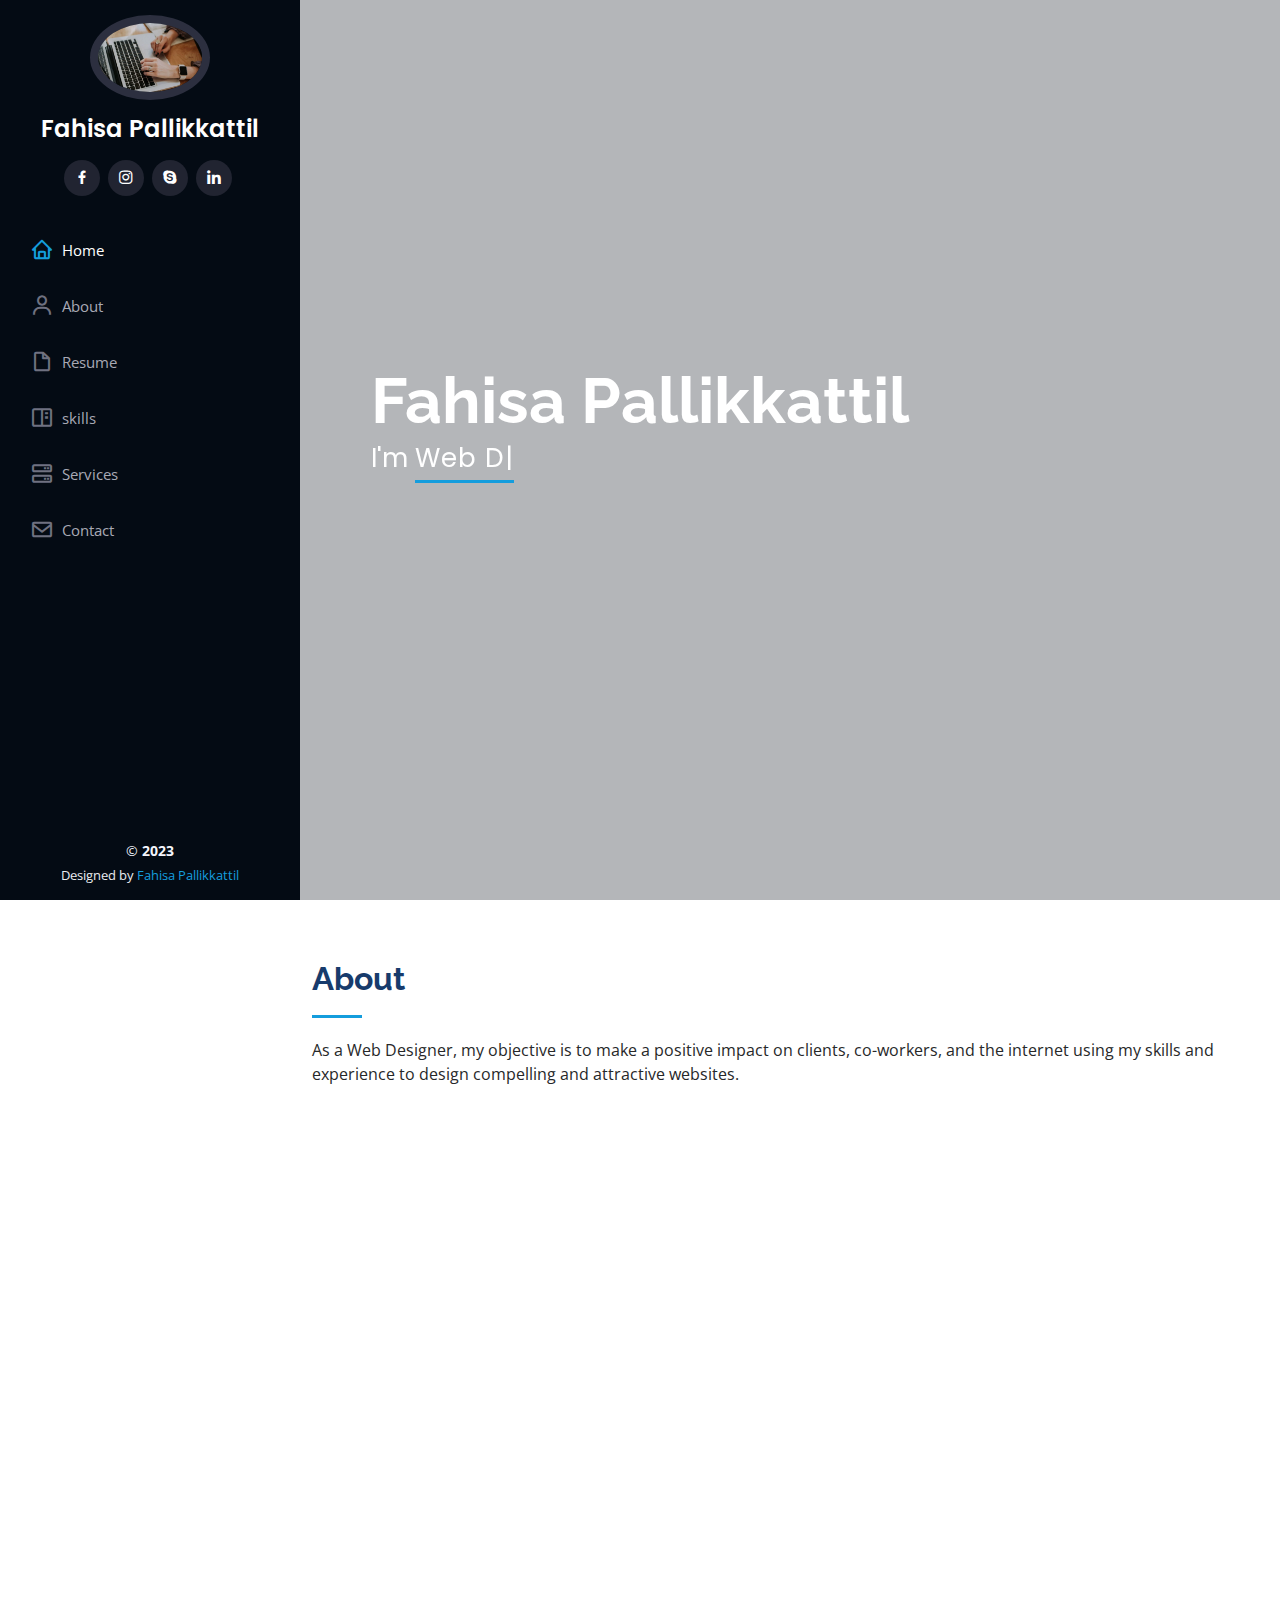
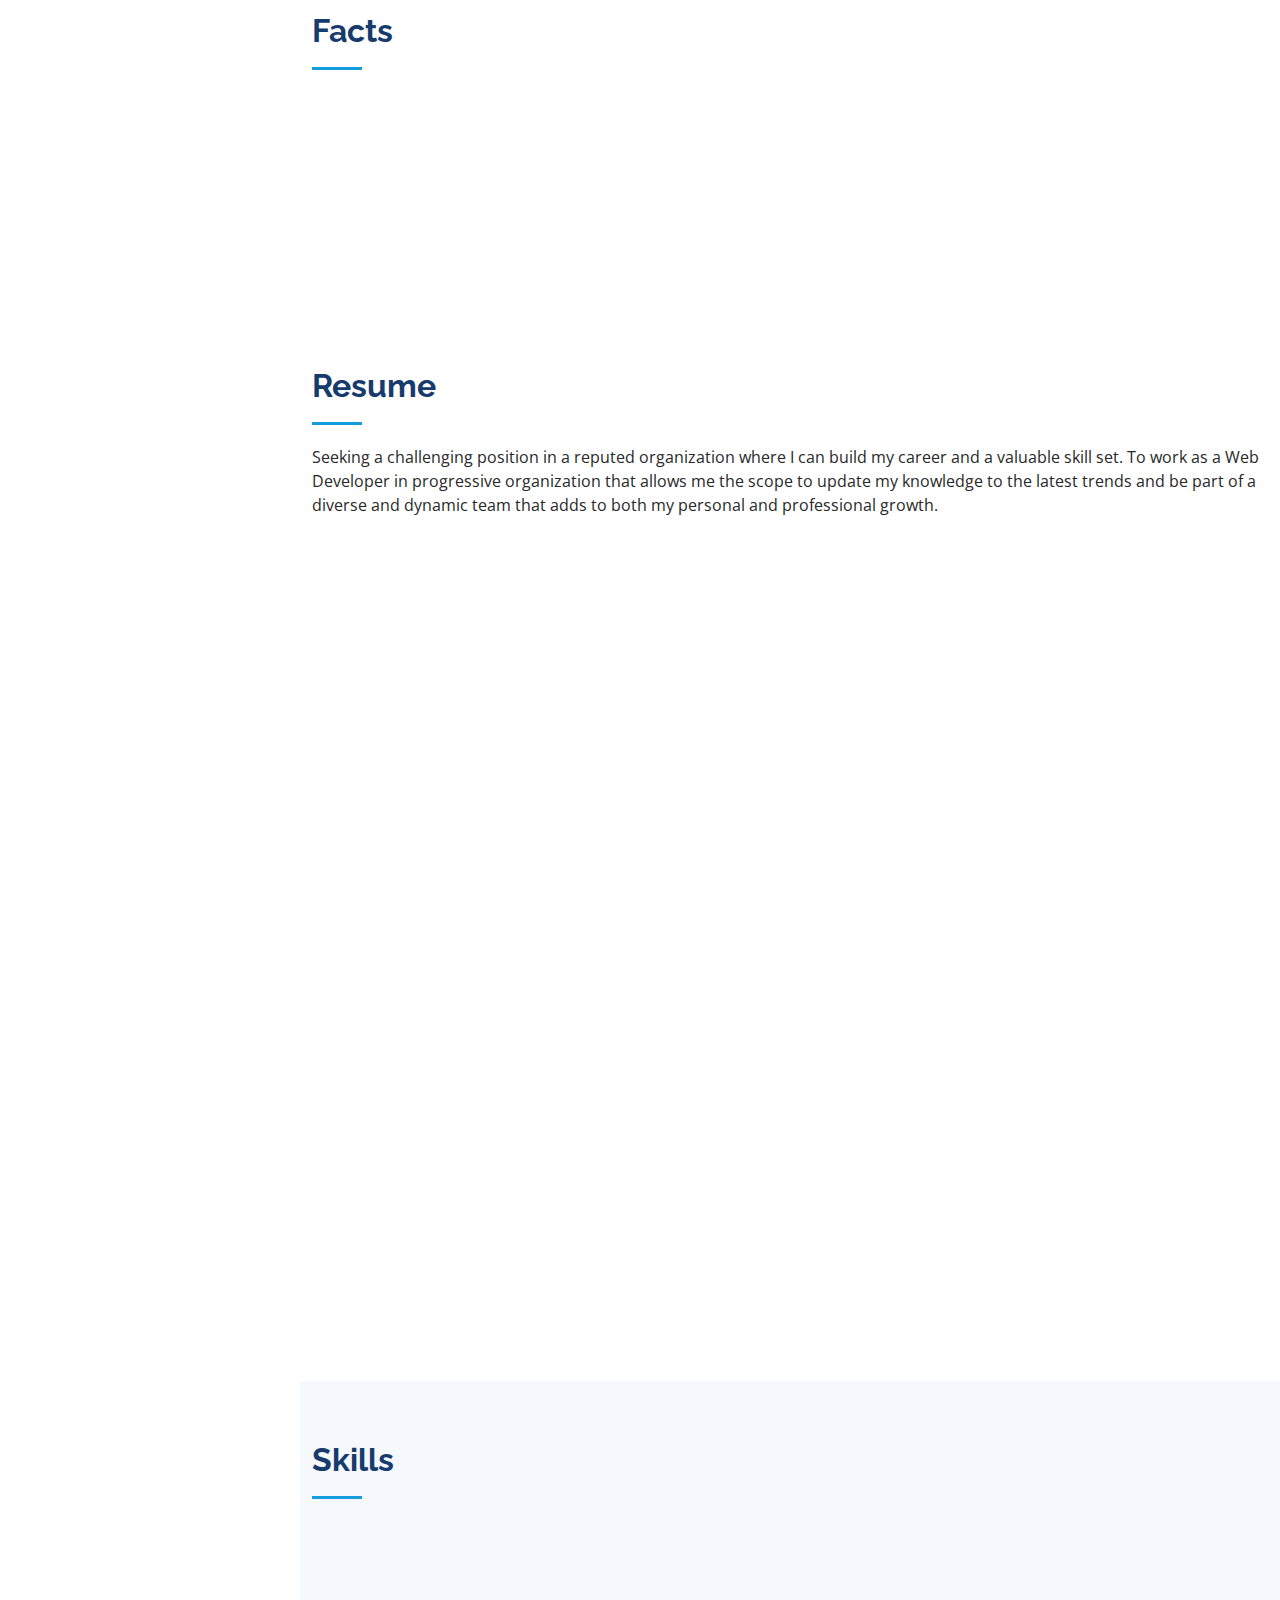
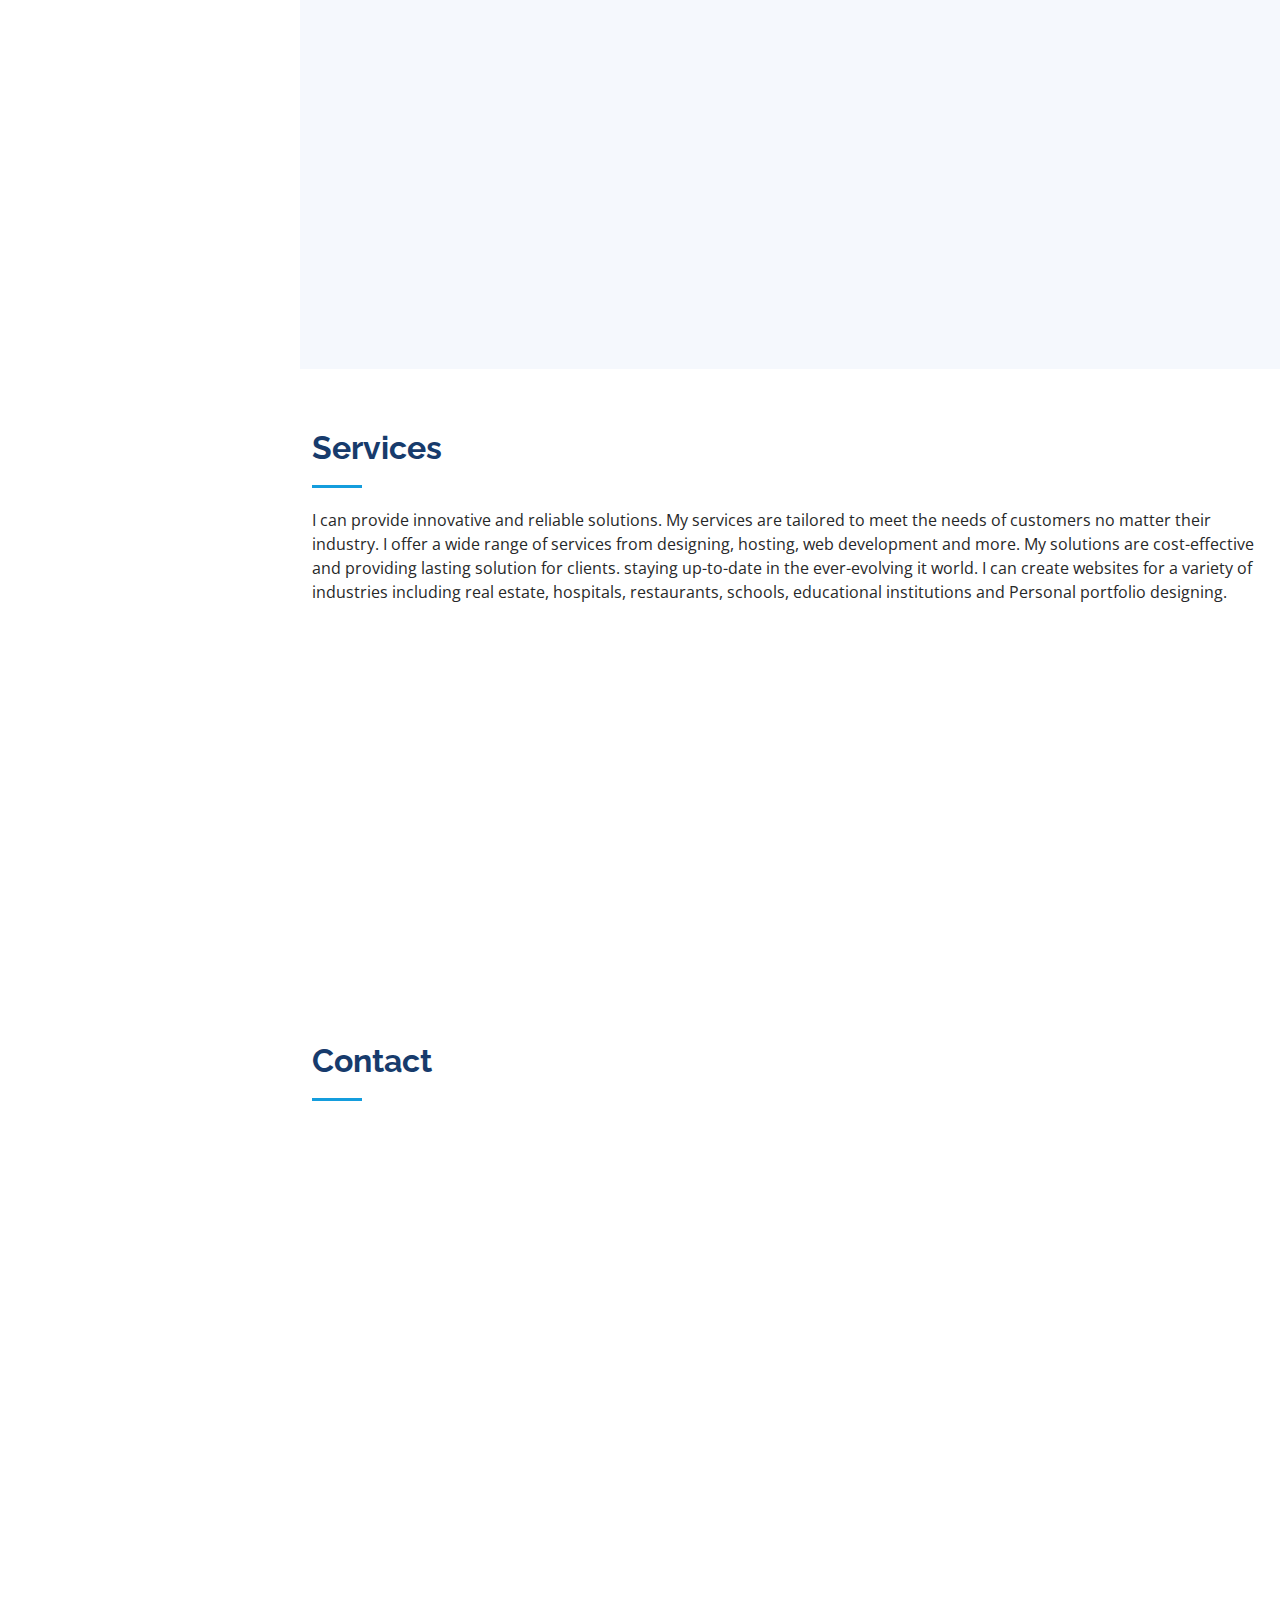
==== index.html @ 13e1d379 "Update index.html" ====
<!DOCTYPE html>
<html lang="en">

<head>
  <meta charset="utf-8">
  <meta content="width=device-width, initial-scale=1.0" name="viewport">

  <title>Fahisa Pallikkattil</title>
  <meta content="" name="description">
  <meta content="" name="keywords">

  <!-- Favicons -->
  <link href="800_5cda48f6047cc.webp" rel="icon">
  <link href="assets/img/apple-touch-icon.png" rel="apple-touch-icon">
  <script src="https://ajax.googleapis.com/ajax/libs/jquery/3.5.1/jquery.min.js"></script>
  <!-- Google Fonts -->
  <link href="https://fonts.googleapis.com/css?family=Open+Sans:300,300i,400,400i,600,600i,700,700i|Raleway:300,300i,400,400i,500,500i,600,600i,700,700i|Poppins:300,300i,400,400i,500,500i,600,600i,700,700i" rel="stylesheet">

  <!-- Vendor CSS Files -->
  <link href="assets/vendor/aos/aos.css" rel="stylesheet">
  <link href="assets/vendor/bootstrap/css/bootstrap.min.css" rel="stylesheet">
  <link href="assets/vendor/bootstrap-icons/bootstrap-icons.css" rel="stylesheet">
  <link href="assets/vendor/boxicons/css/boxicons.min.css" rel="stylesheet">
  <link href="assets/vendor/glightbox/css/glightbox.min.css" rel="stylesheet">
  <link href="assets/vendor/swiper/swiper-bundle.min.css" rel="stylesheet">

  <!-- Template Main CSS File -->
  <link href="assets/css/style.css" rel="stylesheet">

  <!-- =======================================================
  * Template Name: iPortfolio - v3.10.0
  * Template URL: https://bootstrapmade.com/iportfolio-bootstrap-portfolio-websites-template/
  * Author: BootstrapMade.com
  * License: https://bootstrapmade.com/license/
  ======================================================== -->
</head>

<body>

  <!-- ======= Mobile nav toggle button ======= -->
  <i class="bi bi-list mobile-nav-toggle d-xl-none"></i>

  <!-- ======= Header ======= -->
  <header id="header">
    <div class="d-flex flex-column">

      <div class="profile">
        <img src="800_5cda48f6047cc.webp" alt="" class="img-fluid rounded-circle">
        <h1 class="text-light"><a href="index.html">Fahisa Pallikkattil</a></h1>
        <div class="social-links mt-3 text-center">
          <a href="#" class="facebook"><i class="bx bxl-facebook"></i></a>
          <a href="#" class="instagram"><i class="bx bxl-instagram"></i></a>
          <a href="#" class="google-plus"><i class="bx bxl-skype"></i></a>
          <a href="#" class="linkedin"><i class="bx bxl-linkedin"></i></a>
        </div>
      </div>

      <nav id="navbar" class="nav-menu navbar">
        <ul>
          <li><a href="#hero" class="nav-link scrollto active"><i class="bx bx-home"></i> <span>Home</span></a></li>
          <li><a href="#about" class="nav-link scrollto"><i class="bx bx-user"></i> <span>About</span></a></li>
          <li><a href="#resume" class="nav-link scrollto"><i class="bx bx-file-blank"></i> <span>Resume</span></a></li>
          <li><a href="#skills" class="nav-link scrollto"><i class="bx bx-book-content"></i> <span>skills</span></a></li>
          <li><a href="#services" class="nav-link scrollto"><i class="bx bx-server"></i> <span>Services</span></a></li>
          <li><a href="#contact" class="nav-link scrollto"><i class="bx bx-envelope"></i> <span>Contact</span></a></li>
        </ul>
      </nav><!-- .nav-menu -->
    </div>
  </header><!-- End Header -->

  <!-- ======= Hero Section ======= -->
  <section id="hero" class="d-flex flex-column justify-content-center align-items-center">
    <div class="hero-container" data-aos="fade-in">
      <h1>Fahisa Pallikkattil</h1>
      <p>I'm <span class="typed" data-typed-items="Web Designer, Web Developer, Freelancer, Instructor"></span></p>
    </div>
  </section><!-- End Hero -->

  <main id="main">

    <!-- ======= About Section ======= -->
    <section id="about" class="about">
      <div class="container">

        <div class="section-title">
          <h2>About</h2>
          <p>As a Web Designer, my objective is to make a positive impact on clients, co-workers, and the internet using my skills and experience to design compelling and attractive websites.</p>
        </div>

        <div class="row">
          <div class="col-lg-4" data-aos="fade-right">
            <img src="2.webp" class="img-fluid pt-5" alt="">
          </div>
          <div class="col-lg-8 pt-4 pt-lg-0 content" data-aos="fade-left">
            <h3>Web Designer &amp; Web Developer.</h3>
            <p class="fst-italic font-style:justify">
              "I can provide innovative and reliable solutions. My services are tailored to meet the needs of customers no matter their industry. I offer a wide range of services from designing, hosting, web development and more. My solutions are cost-effective and providing lasting solution for clients. staying up-to-date in the ever-evolving it world.
I can create websites for a variety of industries, including real estate, hospitals, restaurants, schools, and educational institutions." 
            </p>
            <div class="row">
              <div class="col-lg-6">
                <ul>
                  <li><i class="bi bi-chevron-right"></i> <strong>Birthday:</strong> <span>16 Nov 1990</span></li>
                  <li><i class="bi bi-chevron-right"></i> <strong>Website:</strong> <span>www.Fahisa.com</span></li>
                  <li><i class="bi bi-chevron-right"></i> <strong>Phone:</strong> <span>+971 589669765</span></li>
                  <li><i class="bi bi-chevron-right"></i> <strong>City:</strong> <span>Dubai, UAE</span></li>
                </ul>
              </div>
              <div class="col-lg-6">
                <ul>
                  <li><i class="bi bi-chevron-right"></i> <strong>Age:</strong> <span>32</span></li>
                  <li><i class="bi bi-chevron-right"></i> <strong>Degree:</strong> <span>Master</span></li>
                  <li><i class="bi bi-chevron-right"></i> <strong>Email:</strong> <span>getfahisa@gmail.com</span></li>
                  <li><i class="bi bi-chevron-right"></i> <strong>Freelance:</strong> <span>Available</span></li>
                </ul>
              </div>
            </div>
            <p>
              </p>
          </div>
        </div>

      </div>
    </section><!-- End About Section -->

    <!-- ======= Facts Section ======= -->
    <section id="facts" class="facts">
      <div class="container">

        <div class="section-title">
          <h2>Facts</h2>
          <p></p>
        </div>

        <div class="row no-gutters">

          <div class="col-lg-3 col-md-6 d-md-flex align-items-md-stretch " data-aos="fade-up">
            <div class="count-box">
              <i class="bi bi-emoji-smile"></i>
              <span data-purecounter-start="0" data-purecounter-end="15" data-purecounter-duration="1" class="purecounter"></span>
              <p><strong>Happy Clients</strong> </p>
            </div>
          </div>

          <div class="col-lg-3 col-md-6 d-md-flex align-items-md-stretch" data-aos="fade-up" data-aos-delay="100">
            <div class="count-box">
              <i class="bi bi-journal-richtext"></i>
              <span data-purecounter-start="0" data-purecounter-end="20" data-purecounter-duration="1" class="purecounter"></span>
              <p><strong>Projects</strong> </p>
            </div>
          </div>

          <div class="col-lg-3 col-md-6 d-md-flex align-items-md-stretch" data-aos="fade-up" data-aos-delay="200">
            <div class="count-box">
              <i class="bi bi-headset"></i>
              <span data-purecounter-start="0" data-purecounter-end="100" data-purecounter-duration="1" class="purecounter"></span>
              <p><strong>Hours Of Support</strong> </p>
            </div>
          </div>

        </div>

      </div>
    </section><!-- End Facts Section -->

    
    <!-- ======= Resume Section ======= -->
    <section id="resume" class="resume">
      <div class="container">

        <div class="section-title">
          <h2>Resume</h2>
          <p>Seeking a challenging position in a reputed organization where I can build my career and a valuable skill set. To work as a Web Developer in progressive organization that allows me the scope to update my knowledge to the latest trends and be part of a diverse and dynamic team that adds to both my personal and professional growth.</p>
        </div>

        <div class="row">
          <div class="col-lg-6" data-aos="fade-up">
            <h3 class="resume-title">Sumary</h3>
            <div class="resume-item pb-0">
              <h4>Fahisa Pallikkattil</h4>
              <p><em>Innovative and deadline-driven Web Designer with 1+ years of experience. Designing static and dynamic websites. Solving code problems. Editing & Designing to build perfect web designs.</em></p>
              <ul>
                <li>Dubai, UAE</li>
                <li>+971 589669765</li>
                <li>getfahisa@gmail.com</li>
              </ul>
            </div>

            <h3 class="resume-title">Education</h3>
            <div class="resume-item">
              <h4>Master of Technology in Computer Science &amp; Engineering</h4>
              <h5>2019 - 2022</h5>
              <p><em>APJ Abdul Kalam Technological University, India</em></p>
              <p></p>
            </div>
            <div class="resume-item">
              <h4>Bachelor of Technology in Information Technology</h4>
              <h5>2008 - 2012</h5>
              <p><em>Anna University,India</em></p>
              <p></p>
            </div>
            <div class="resume-item">
              <h4>Certified in Oracle</h4>
              <h5>2011</h5>
              <p><em>Oracle, India</em></p>
              <p></p>
            </div>
            
          </div>
          <div class="col-lg-6" data-aos="fade-up" data-aos-delay="100">
            <h3 class="resume-title">Professional Experience</h3>
            <div class="resume-item">
              <h4>Web Designer</h4>
              <h5>2022 - Present</h5>
              <p><em>Brototype,India </em></p>
              <ul>
                <li>Static Responsive website Designing</li>
                <li>Develop front-end web application using HTML/CSS and JavaScript</li>
                <li>Working with responsive web design tool - Bootstrap and Using Git Hub Service for hosting</li>
                <li>Communicating with teams of programmers, designers, marketers, and other staff members to coordinate the development of new projects</li>
              </ul>
            </div>
            <div class="resume-item">
              <h4>Computer Teacher</h4>
              <h5>2016 - 2019</h5>
              <p><em>SAFA English School, India</em></p>
              <ul>
                <li>Assigned tasks& assignments, test & monitored student's academic progress</li>
                <li>Supervise academic advising of students in department programs.</li>
                <li>Manage and assist in the use of practical labs</li>
                <li>Manage and preserve students records of achievements</li>
              </ul>
            </div>
          </div>
        </div>

      </div>
    </section><!-- End Resume Section -->
     
    <!-- ======= Skills Section ======= -->
    <section id="skills" class="skills section-bg">
      <div class="container">

        <div class="section-title">
          <h2>Skills</h2>
          <p></p>
        </div>

        <div class="row skills-content">

          <div class="col-lg-6" data-aos="fade-up">

            <div class="progress">
              <span class="skill">HTML <i class="val">100%</i></span>
              <div class="progress-bar-wrap">
                <div class="progress-bar" role="progressbar" aria-valuenow="100" aria-valuemin="0" aria-valuemax="100"></div>
              </div>
            </div>

            <div class="progress">
              <span class="skill">CSS <i class="val">90%</i></span>
              <div class="progress-bar-wrap">
                <div class="progress-bar" role="progressbar" aria-valuenow="90" aria-valuemin="0" aria-valuemax="100"></div>
              </div>
            </div>

            <div class="progress">
              <span class="skill">JavaScript <i class="val">85%</i></span>
              <div class="progress-bar-wrap">
                <div class="progress-bar" role="progressbar" aria-valuenow="85" aria-valuemin="0" aria-valuemax="100"></div>
              </div>
            </div>

            <div class="progress">
              <span class="skill">Bootstrap <i class="val">80%</i></span>
              <div class="progress-bar-wrap">
                <div class="progress-bar" role="progressbar" aria-valuenow="80" aria-valuemin="0" aria-valuemax="100"></div>
              </div>
            </div>

            <div class="progress">
              <span class="skill">Tailwind css <i class="val">80%</i></span>
              <div class="progress-bar-wrap">
                <div class="progress-bar" role="progressbar" aria-valuenow="80" aria-valuemin="0" aria-valuemax="100"></div>
              </div>
            </div>

            <div class="progress">
              <span class="skill">React.js <i class="val">80%</i></span>
              <div class="progress-bar-wrap">
                <div class="progress-bar" role="progressbar" aria-valuenow="80" aria-valuemin="0" aria-valuemax="100"></div>
              </div>
            </div>


          </div>

          <div class="col-lg-6" data-aos="fade-up" data-aos-delay="100">

            
            <div class="progress">
              <span class="skill">Node.js <i class="val">80%</i></span>
              <div class="progress-bar-wrap">
                <div class="progress-bar" role="progressbar" aria-valuenow="80" aria-valuemin="0" aria-valuemax="100"></div>
              </div>
            </div>

            <div class="progress">
              <span class="skill">Express.js <i class="val">80%</i></span>
              <div class="progress-bar-wrap">
                <div class="progress-bar" role="progressbar" aria-valuenow="80" aria-valuemin="0" aria-valuemax="100"></div>
              </div>
            </div>

            <div class="progress">
              <span class="skill">SQL <i class="val">80%</i></span>
              <div class="progress-bar-wrap">
                <div class="progress-bar" role="progressbar" aria-valuenow="80" aria-valuemin="0" aria-valuemax="100"></div>
              </div>
            </div>

            <div class="progress">
              <span class="skill">Git<i class="val">85%</i></span>
              <div class="progress-bar-wrap">
                <div class="progress-bar" role="progressbar" aria-valuenow="85" aria-valuemin="0" aria-valuemax="100"></div>
              </div>
            </div>

          </div>

        </div>

      </div>
    </section><!-- End Skills Section -->


       
    <!-- ======= Services Section ======= -->
    <section id="services" class="services">
      <div class="container">

        <div class="section-title">
          <h2>Services</h2>
          <p>I can provide innovative and reliable solutions. My services are tailored to meet the needs of customers no matter their industry. 
            I offer a wide range of services from designing, hosting, web development and more. 
            My solutions are cost-effective and providing lasting solution for clients. staying up-to-date in the ever-evolving it world.
            I can create websites for a variety of industries including real estate, hospitals, restaurants, schools, educational institutions and Personal portfolio designing. </p>
        </div>

        <div class="row">
          <div class="col-lg-4 col-md-6 icon-box" data-aos="fade-up">
            <div class="icon"><i class="bi bi-card-checklist"></i></div>
            <h4 class="title"><a href="">Static &amp Dynamic website Designing</a></h4>
            <p class="description">Creating effective, organized and modern websites. Designing websites for variety of industries like educational institutions, restaurants, hospitals &amp; clinics etc.</p>
          </div>
          <div class="col-lg-4 col-md-6 icon-box" data-aos="fade-up" data-aos-delay="100">
            <div class="icon"><i class="bi bi-card-checklist"></i></div>
            <h4 class="title"><a href="">Web App Designing</a></h4>
            <p class="description">Building Web Applications using front-end framework React.js and Using Node.js &amp Express.js as the back-end side.
            Designing &amp Developing functional, user-friendly &amp visually appealing final products. </p>
          </div>
          <div class="col-lg-4 col-md-6 icon-box" data-aos="fade-up" data-aos-delay="200">
            <div class="icon"><i class="bi bi-briefcase"></i></div>
            <h4 class="title"><a href="">Portfolio Designing</a></h4>
            <p class="description">Help clients to create an impactful portfolios that will showcase their qualification and help them standout in the competitive job market. I offer proffesional services
              such as profile writing, cv creation and editing with excellent designing templates.  </p>
          </div>
          

      </div>
    </section><!-- End Services Section -->


    <!-- ======= Contact Section ======= -->
    <section id="contact" class="contact">
      <div class="container">

        <div class="section-title">
          <h2>Contact</h2>
          <p></p>
        </div>

        <div class="row" data-aos="fade-in">

          <div class="col-lg-5 d-flex align-items-stretch">
            <div class="info">
              <div class="address">
                <i class="bi bi-geo-alt"></i>
                <h4>Location:</h4>
                <p>Dubai, UAE</p>
              </div>

              <div class="email">
                <i class="bi bi-envelope"></i>
                <h4>Email:</h4>
                <p>getfahisa@gmail.com</p>
              </div>

              <div class="phone">
                <i class="bi bi-phone"></i>
                <h4>Call:</h4>
                <p>+971 589669765</p>
              </div>

              <iframe src="https://www.google.com/maps/embed?pb=!1m14!1m12!1m3!1d230910.83077227446!2d55.40420000000003!3d25.271199999999993!2m3!1f0!2f0!3f0!3m2!1i1024!2i768!4f13.1!5e0!3m2!1sen!2sae!4v1674035753242!5m2!1sen!2sae" frameborder="0" style="border:0; width: 100%; height: 290px;" allowfullscreen></iframe>
            </div>

          </div>

          <div class="col-lg-7 mt-5 mt-lg-0 d-flex align-items-stretch">
            <form id="submit-form" action="" role="form" >
              <div class="row">
                <div class="form-group col-md-6">
                  <label for="name">Your Name</label>
                  <input type="text" name="name" class="form-control" id="name" required>
                </div>
                <div class="form-group col-md-6">
                  <label for="name">Your Email</label>
                  <input type="email" class="form-control" name="email" id="email" required>
                </div>
              </div>
              <div class="form-group">
                <label for="name">Subject</label>
                <input type="text" class="form-control" name="subject" id="subject" required>
              </div>
              <div class="form-group">
                <label for="name">Message</label>
                <textarea class="form-control" name="message" rows="10" required></textarea>
              </div>
              <div class="my-3">
                <div class="loading"></div>
                <div class="error-message"></div>
                <div class="sent-message"></div>
              </div>
              <div class="text-center"><button type="submit">Send Message</button></div>
            </form>
          </div>

        </div>

      </div>
    </section><!-- End Contact Section -->

  </main><!-- End #main -->

  <!-- ======= Footer ======= -->
  <footer id="footer">
    <div class="container">
      <div class="copyright">
        &copy;  <strong><span>2023</span></strong>
      </div>
      <div class="credits">
        <!-- All the links in the footer should remain intact. -->
        <!-- You can delete the links only if you purchased the pro version. -->
        <!-- Licensing information: https://bootstrapmade.com/license/ -->
        <!-- Purchase the pro version with working PHP/AJAX contact form: https://bootstrapmade.com/iportfolio-bootstrap-portfolio-websites-template/ -->
        Designed by <a href="https://github.com/fahisapallikkattil">Fahisa Pallikkattil</a>
      </div>
    </div>
  </footer><!-- End  Footer -->

  <a href="#" class="back-to-top d-flex align-items-center justify-content-center"><i class="bi bi-arrow-up-short"></i></a>

  <!-- Vendor JS Files -->
  <script src="assets/vendor/purecounter/purecounter_vanilla.js"></script>
  <script src="assets/vendor/aos/aos.js"></script>
  <script src="assets/vendor/bootstrap/js/bootstrap.bundle.min.js"></script>
  <script src="assets/vendor/glightbox/js/glightbox.min.js"></script>
  <script src="assets/vendor/isotope-layout/isotope.pkgd.min.js"></script>
  <script src="assets/vendor/swiper/swiper-bundle.min.js"></script>
  <script src="assets/vendor/typed.js/typed.min.js"></script>
  <script src="assets/vendor/waypoints/noframework.waypoints.js"></script>
  <script src="assets/vendor/php-email-form/validate.js"></script>

  <!-- Template Main JS File -->
  <script src="assets/js/main.js"></script>

  <script>
    $("#submit-form").submit((e)=>{
        e.preventDefault()
        $.ajax({
            url:"https://script.google.com/macros/s/AKfycbzLhncRnuZH0UnhhGhCJI_k-L_4jdKyOXaFaoWY_l2CcYj3jbdb76gAAyCiH9Cwvmls/exec",
            data:$("#submit-form").serialize(),
            method:"POST",
            success:function (response){
                alert("Form submitted successfully")
                window.location.reload()
                //window.location.href="https://google.com"
            },
            error:function (err){
                alert("Something Error")

            }
        })
    })
</script>
</body>

</html>
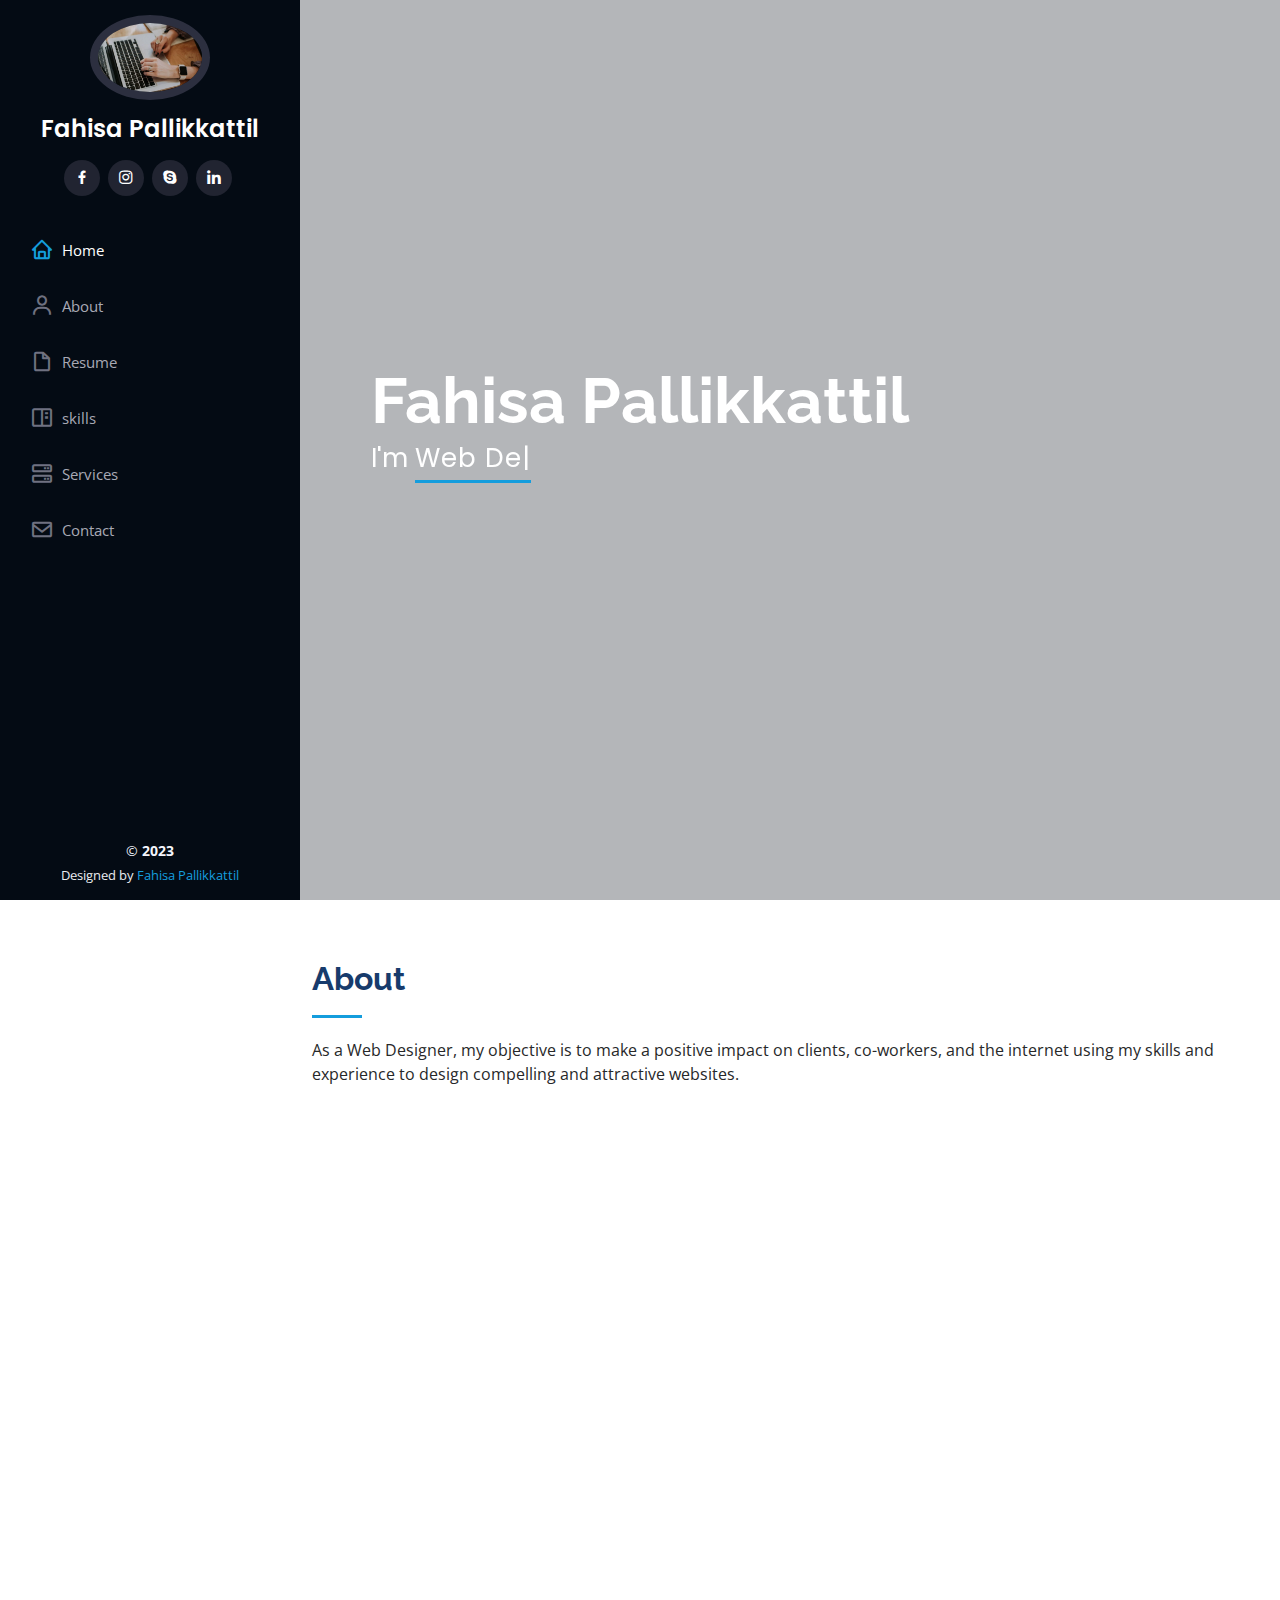
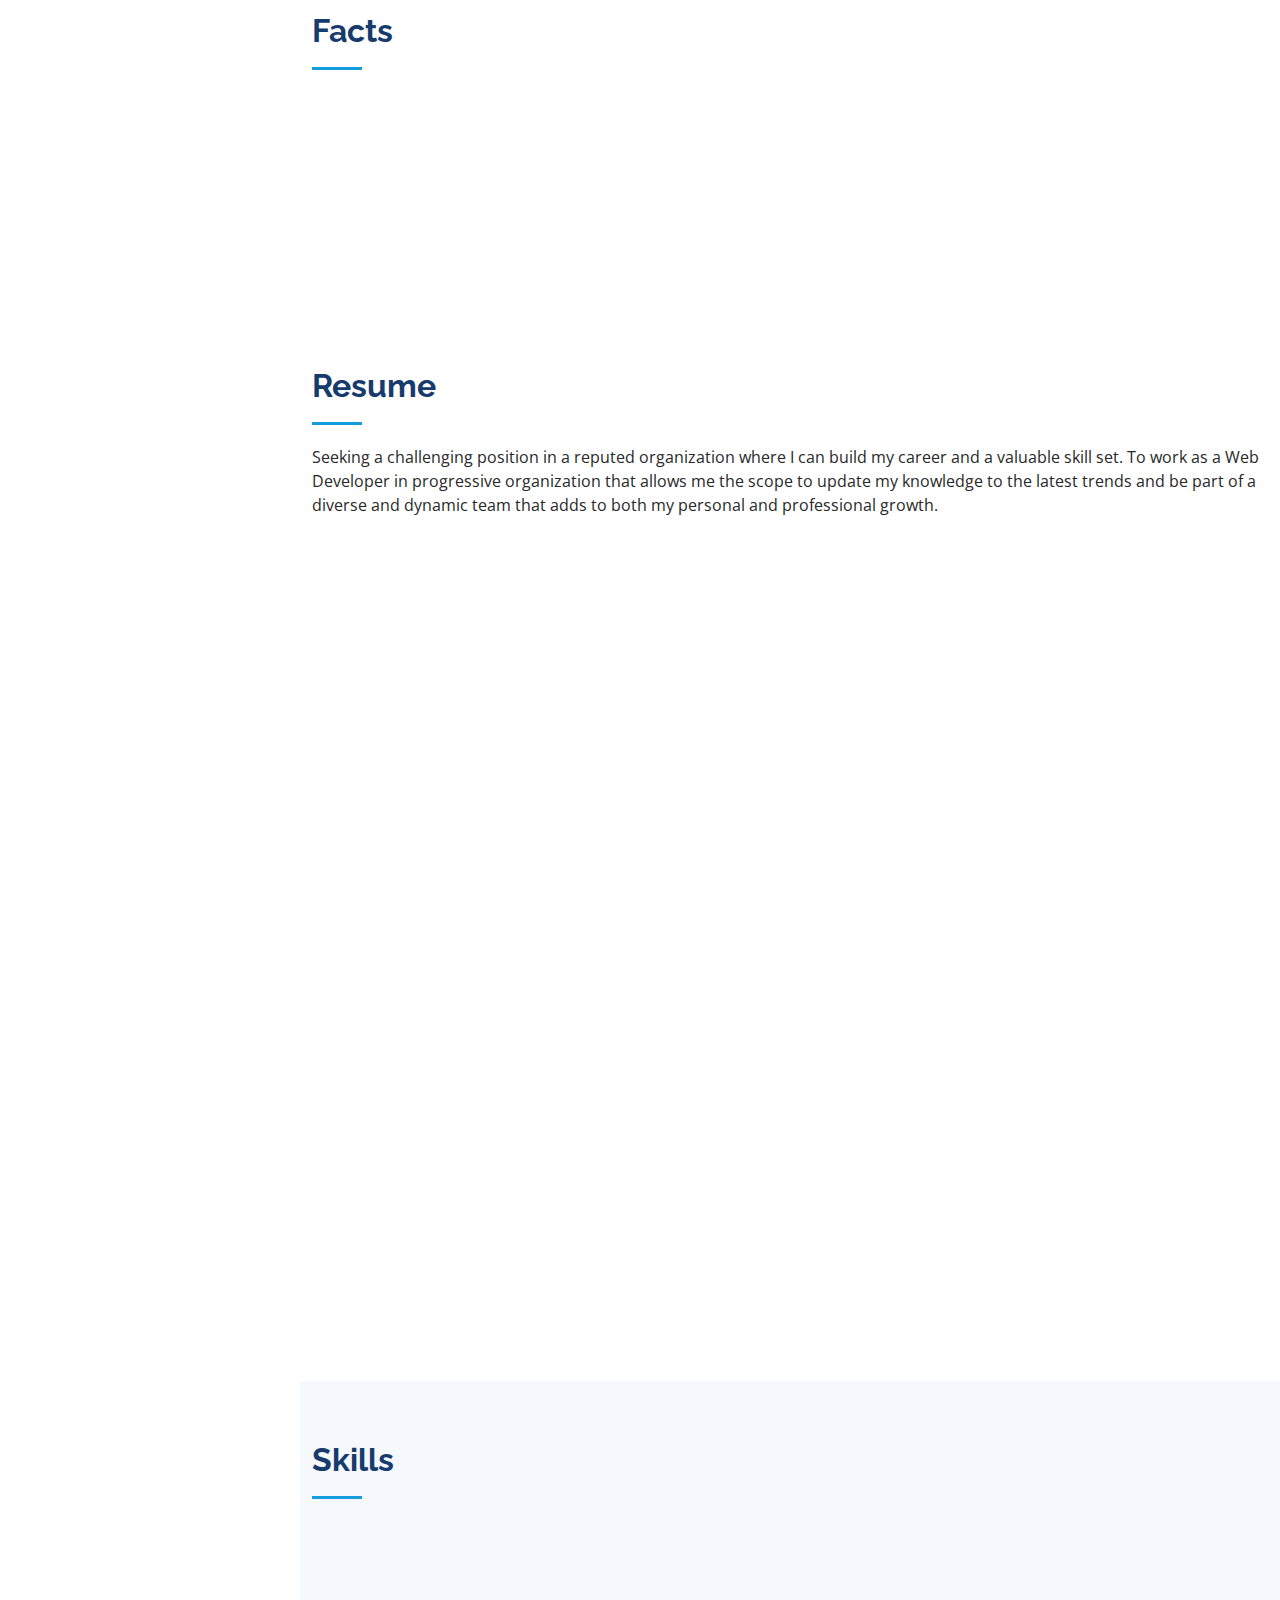
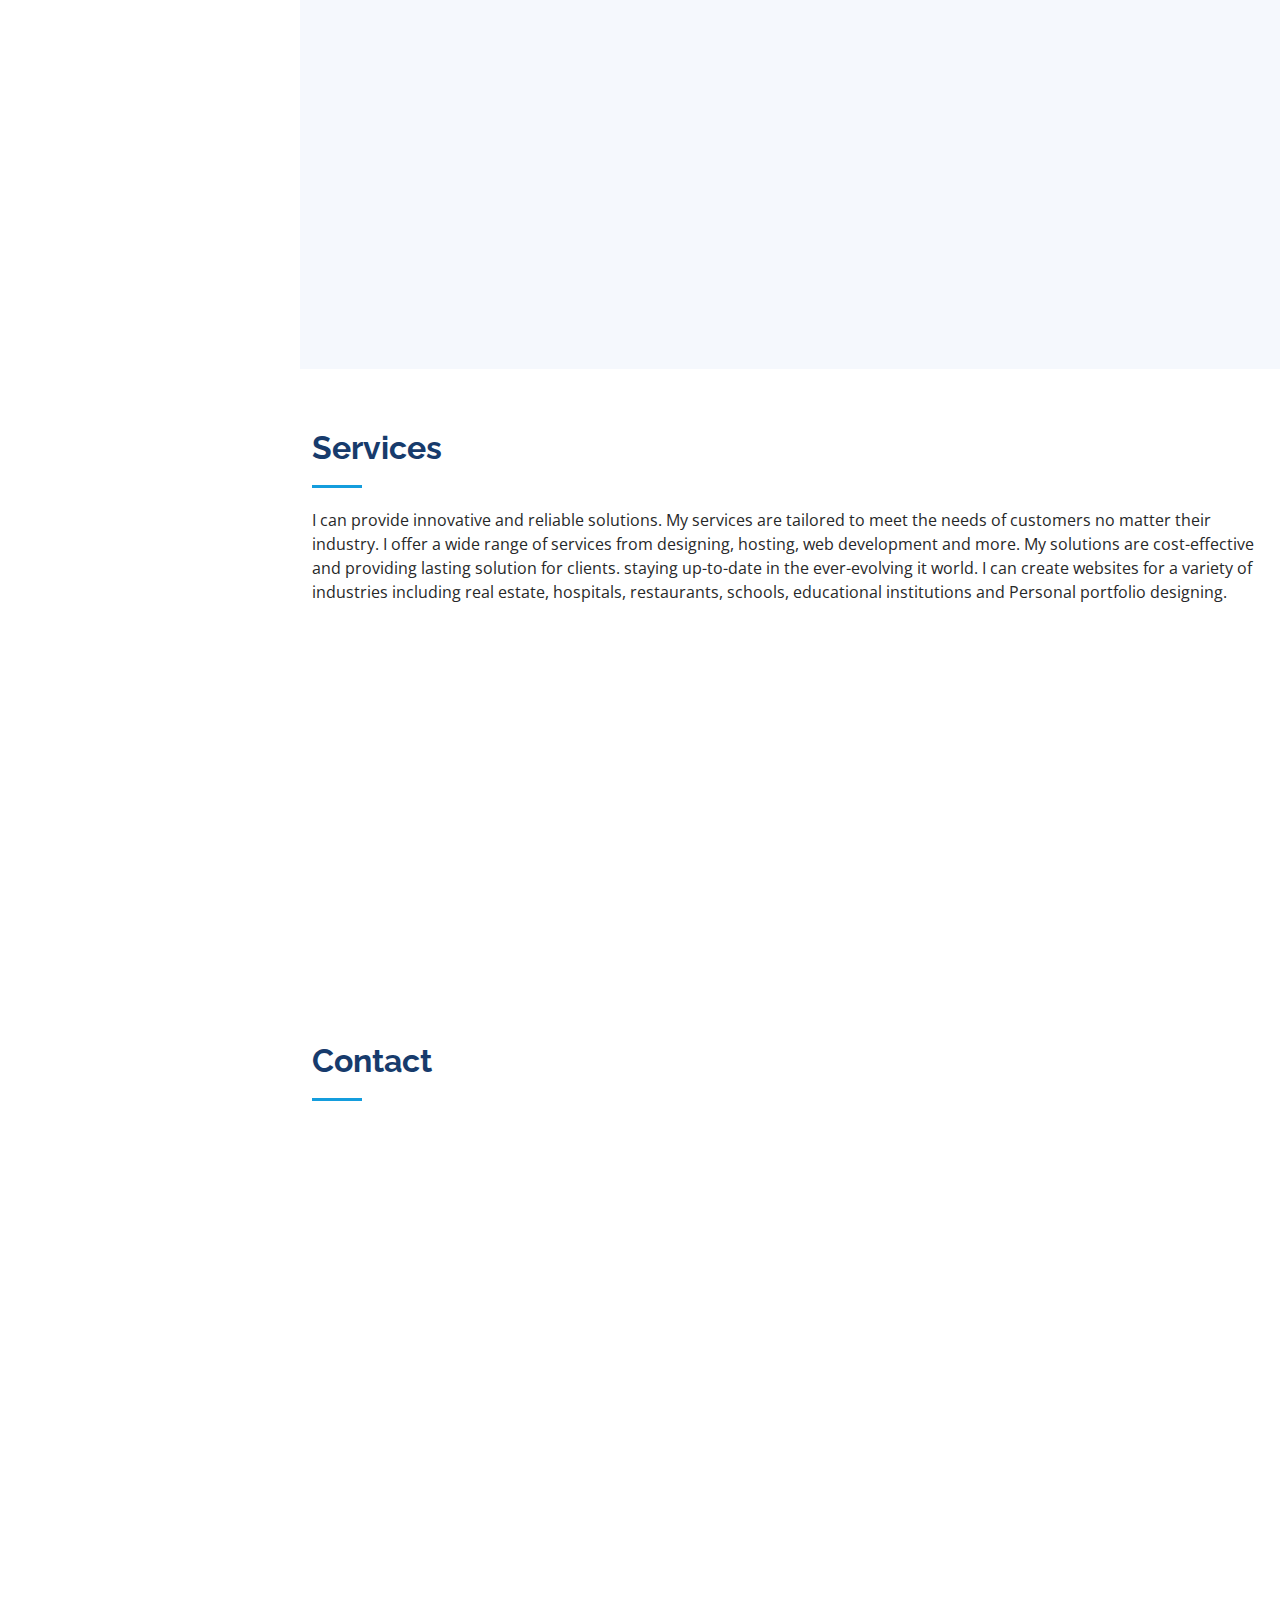
==== commit 91f63d18: "Update index.html" ====
--- a/index.html
+++ b/index.html
@@ -27,13 +27,7 @@
   <!-- Template Main CSS File -->
   <link href="assets/css/style.css" rel="stylesheet">
 
-  <!-- =======================================================
-  * Template Name: iPortfolio - v3.10.0
-  * Template URL: https://bootstrapmade.com/iportfolio-bootstrap-portfolio-websites-template/
-  * Author: BootstrapMade.com
-  * License: https://bootstrapmade.com/license/
-  ======================================================== -->
-</head>
+ </head>
 
 <body>
 
--- a/assets/css/style.css
+++ b/assets/css/style.css
@@ -1,9 +1,3 @@
-/**
-* Template Name: iPortfolio - v3.10.0
-* Template URL: https://bootstrapmade.com/iportfolio-bootstrap-portfolio-websites-template/
-* Author: BootstrapMade.com
-* License: https://bootstrapmade.com/license/
-*/
 
 /*--------------------------------------------------------------
 # General
@@ -1101,4 +1095,4 @@
     width: auto;
     padding-right: 20px 15px;
   }
-}+}
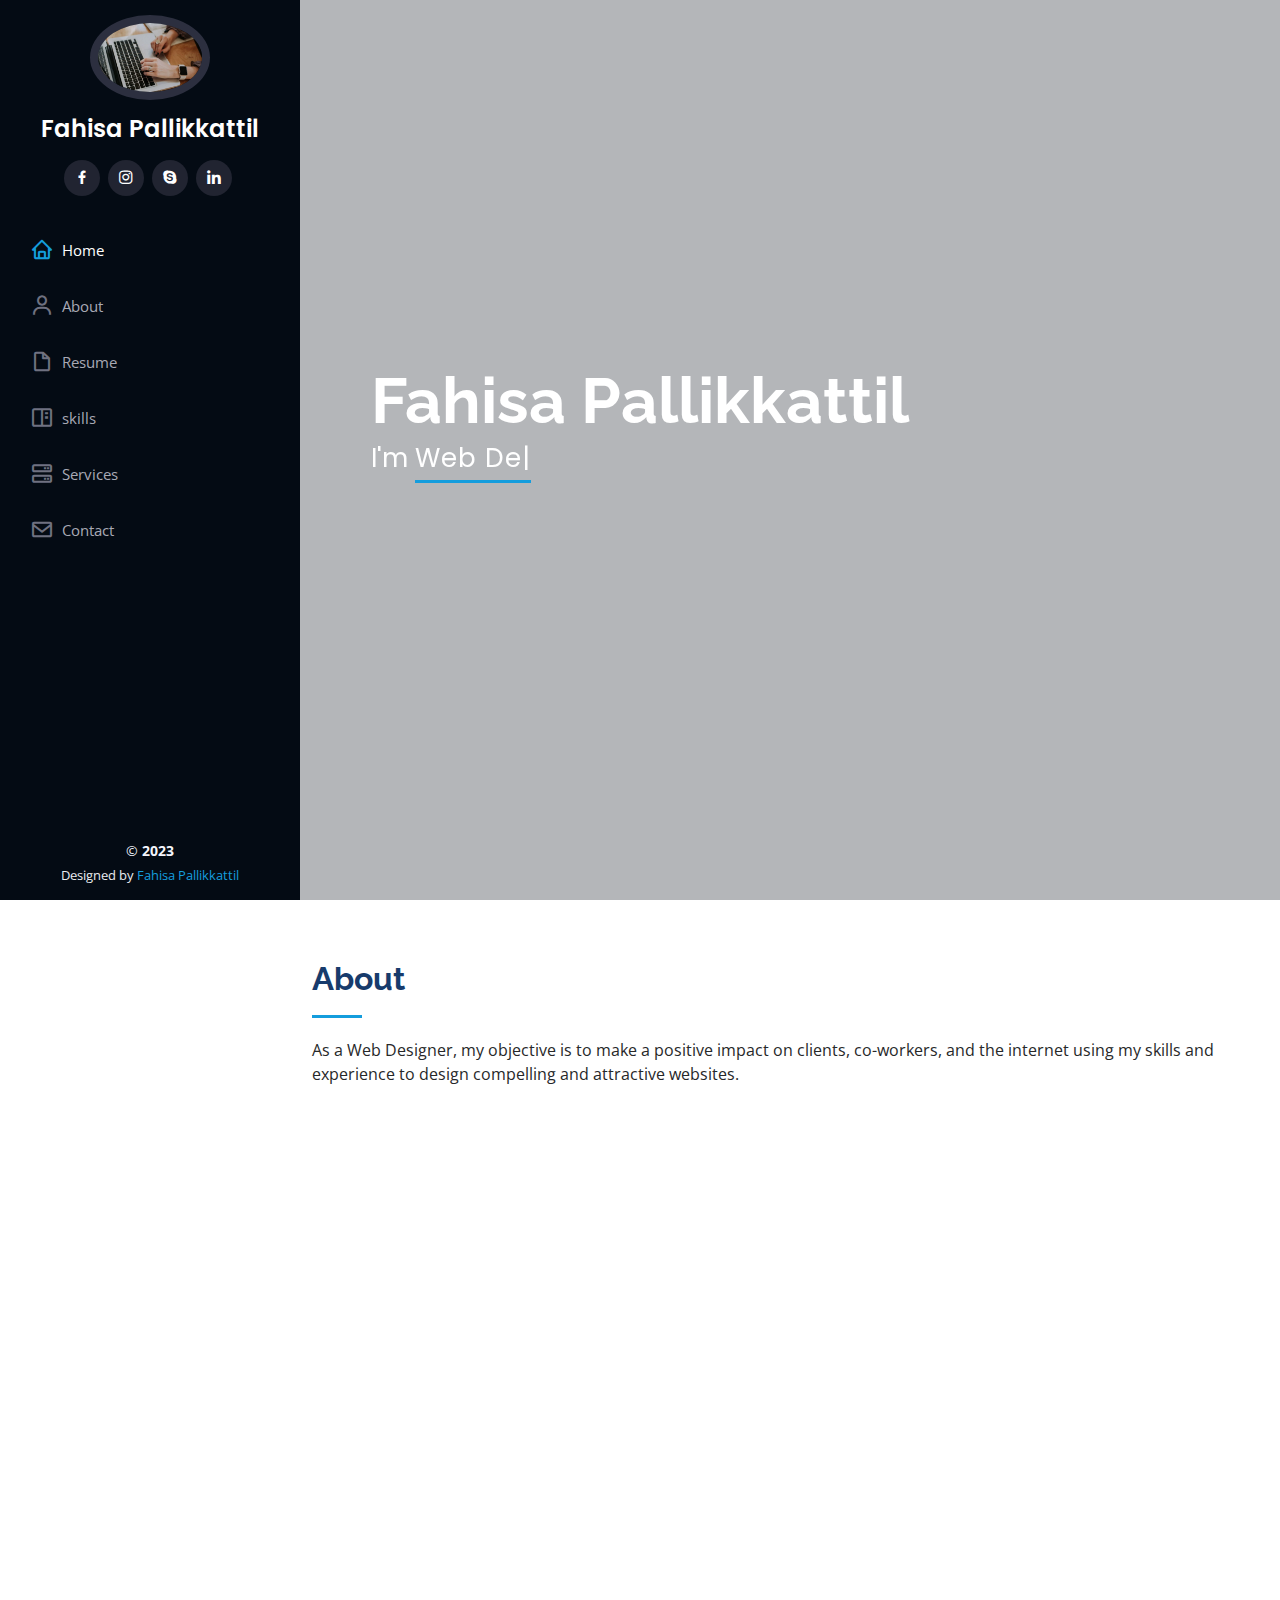
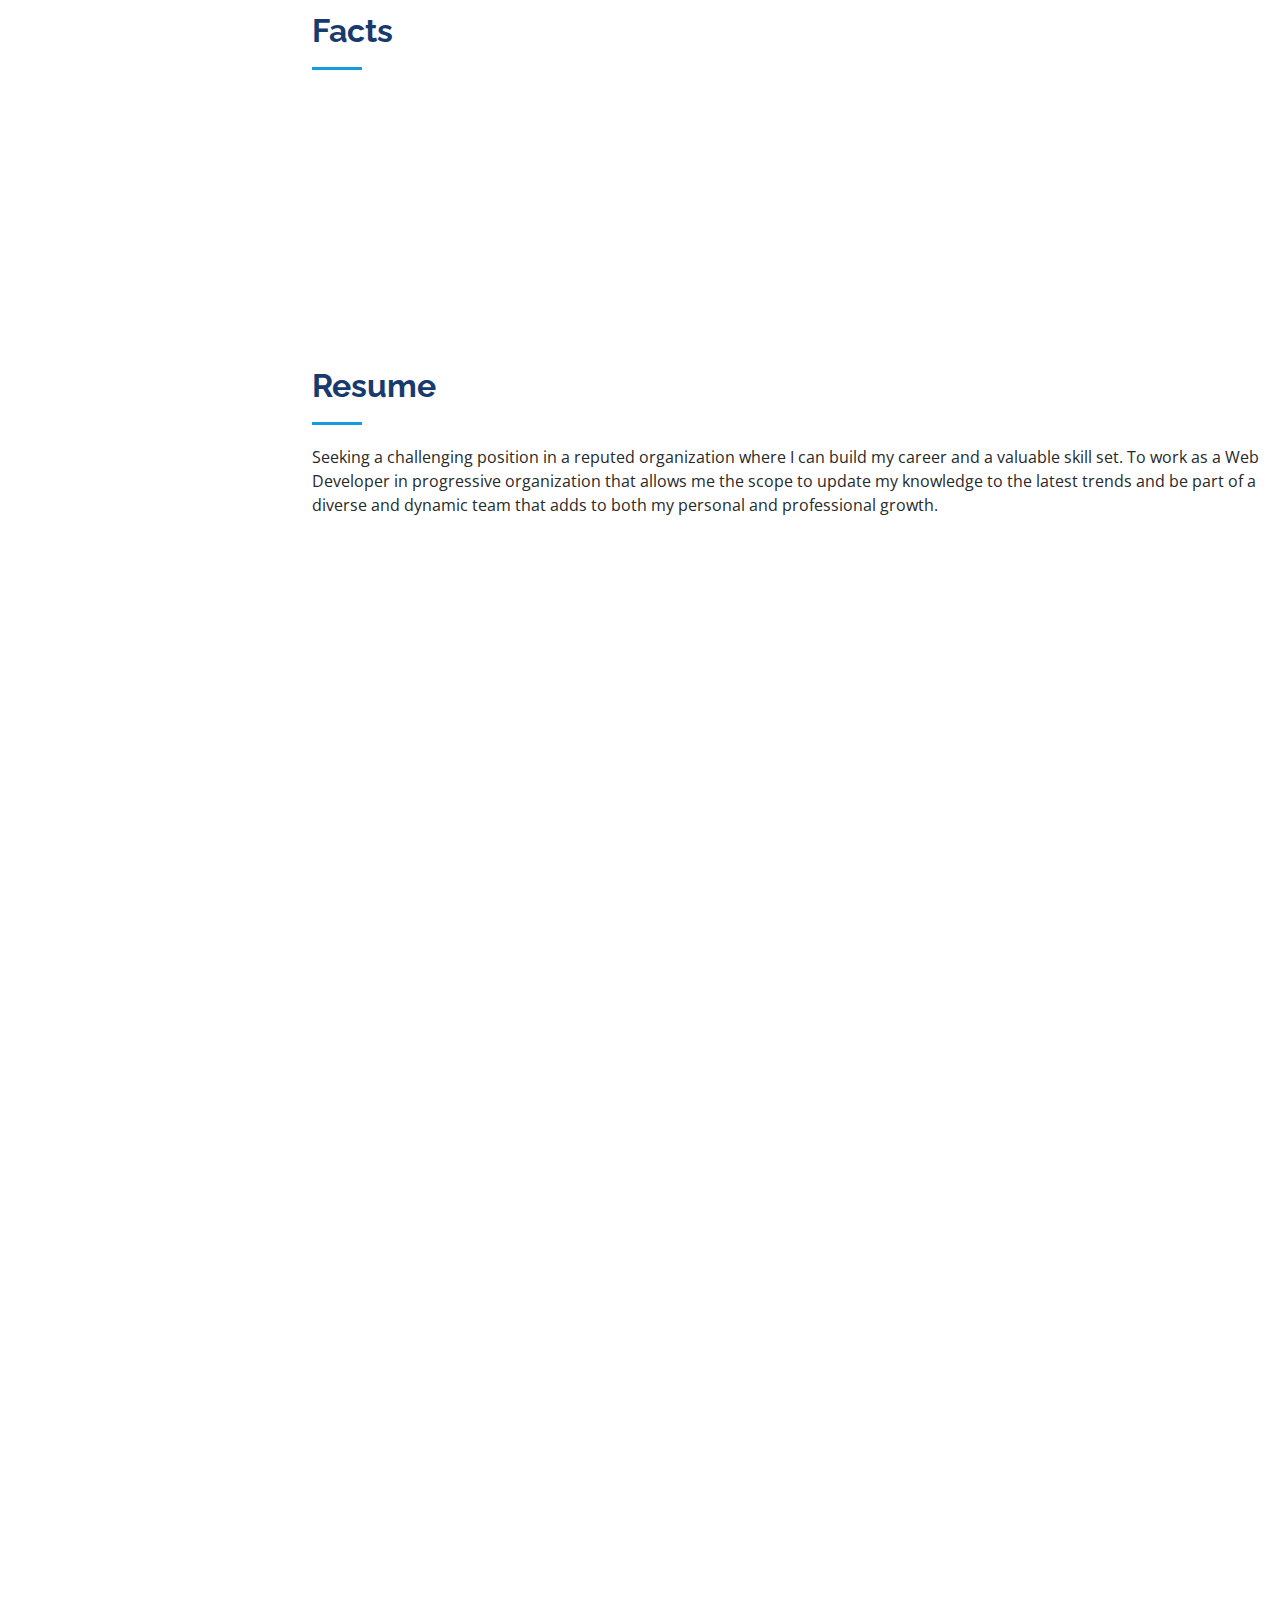
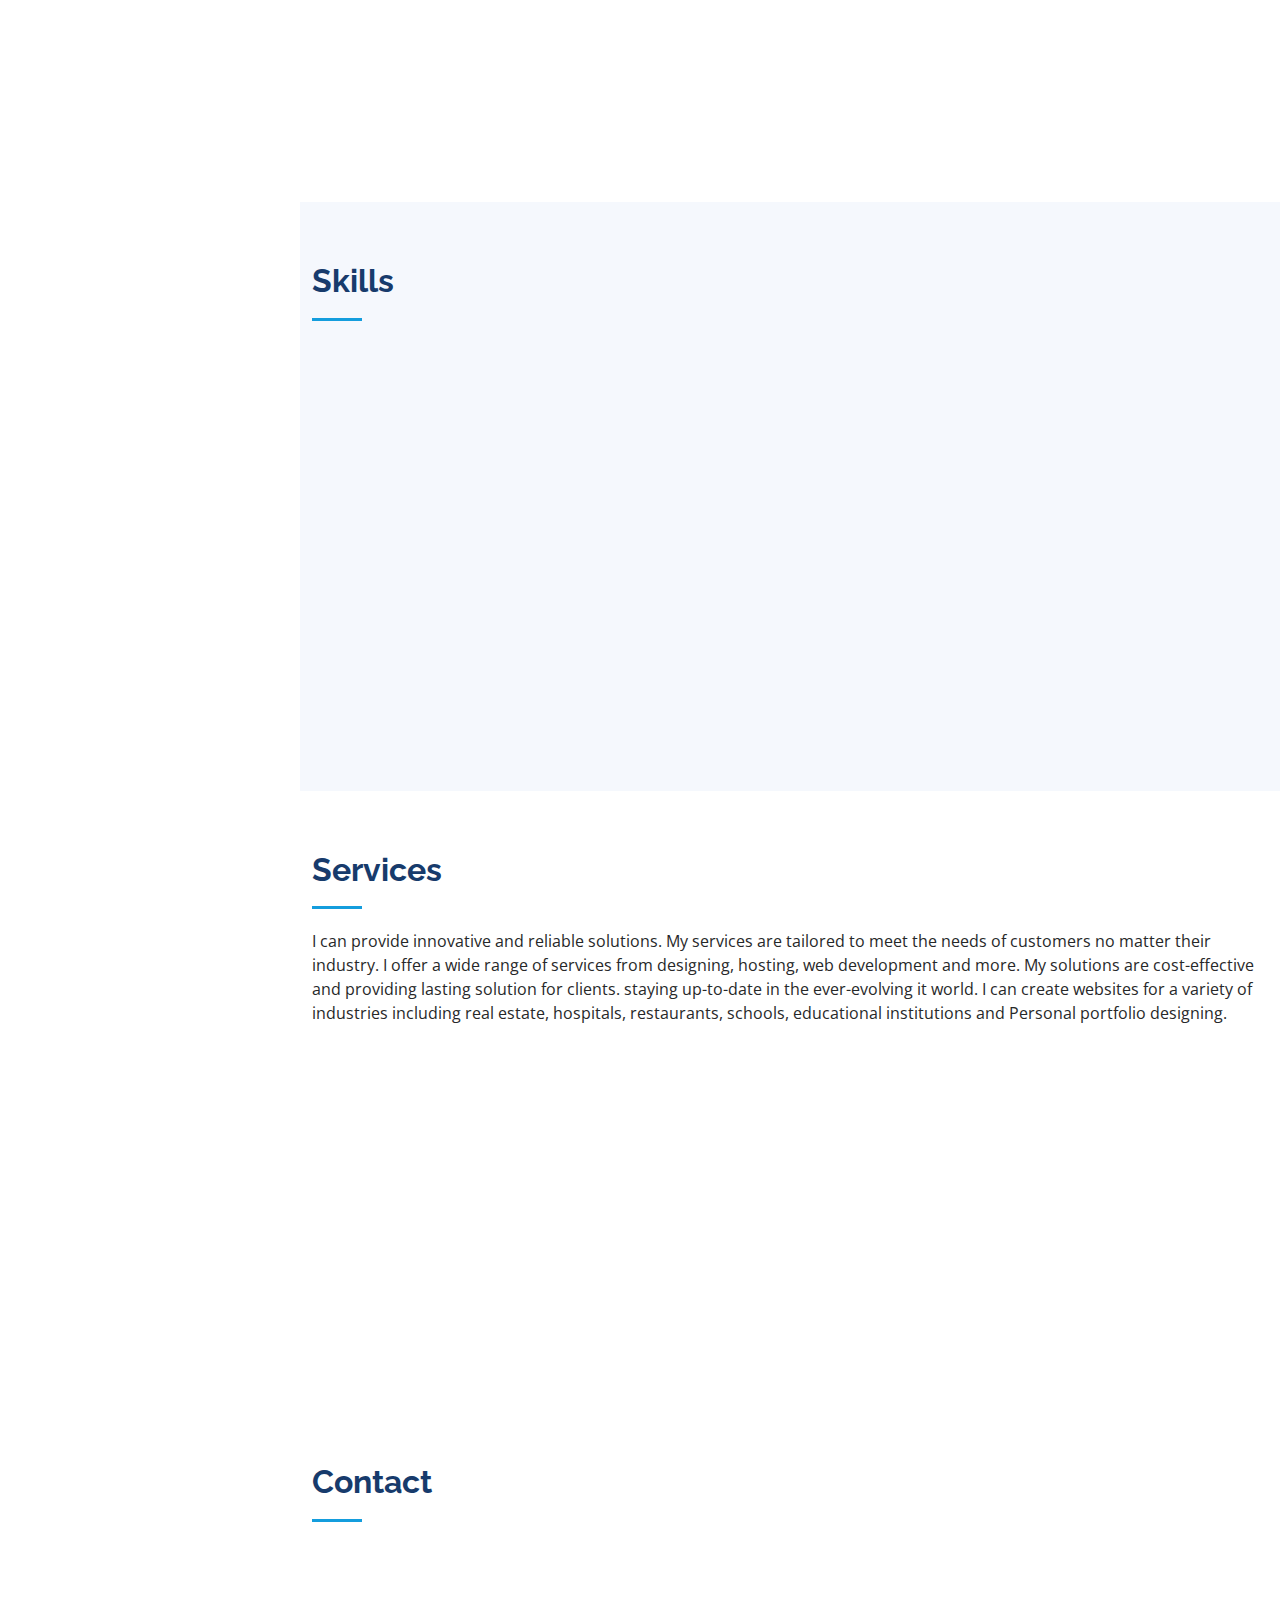
==== commit be32a898: "Update index.html" ====
--- a/index.html
+++ b/index.html
@@ -203,6 +203,21 @@
           </div>
           <div class="col-lg-6" data-aos="fade-up" data-aos-delay="100">
             <h3 class="resume-title">Professional Experience</h3>
+            
+            <div class="resume-item">
+              <h4>Web Developer</h4>
+              <h5>2023 - Present</h5>
+              <p><em>Brototype,India </em></p>
+              <ul>
+                <li>Web App Designing </li>
+                <li>Building &amp Deploying User-friendly,Functional Web Applications </li>
+                <li>Working with responsive web design tool - Bootstrap &amp Tailwind css.
+                  Using front-end framework React.js and Node.js and Express.js Using at Backend side.
+                  Using Version control system Git</li>
+                <li>Communicating with teams of programmers, designers, marketers, and other staff members to coordinate the development of new projects</li>
+              </ul>
+            </div>
+            
             <div class="resume-item">
               <h4>Web Designer</h4>
               <h5>2022 - Present</h5>
@@ -214,6 +229,7 @@
                 <li>Communicating with teams of programmers, designers, marketers, and other staff members to coordinate the development of new projects</li>
               </ul>
             </div>
+            
             <div class="resume-item">
               <h4>Computer Teacher</h4>
               <h5>2016 - 2019</h5>
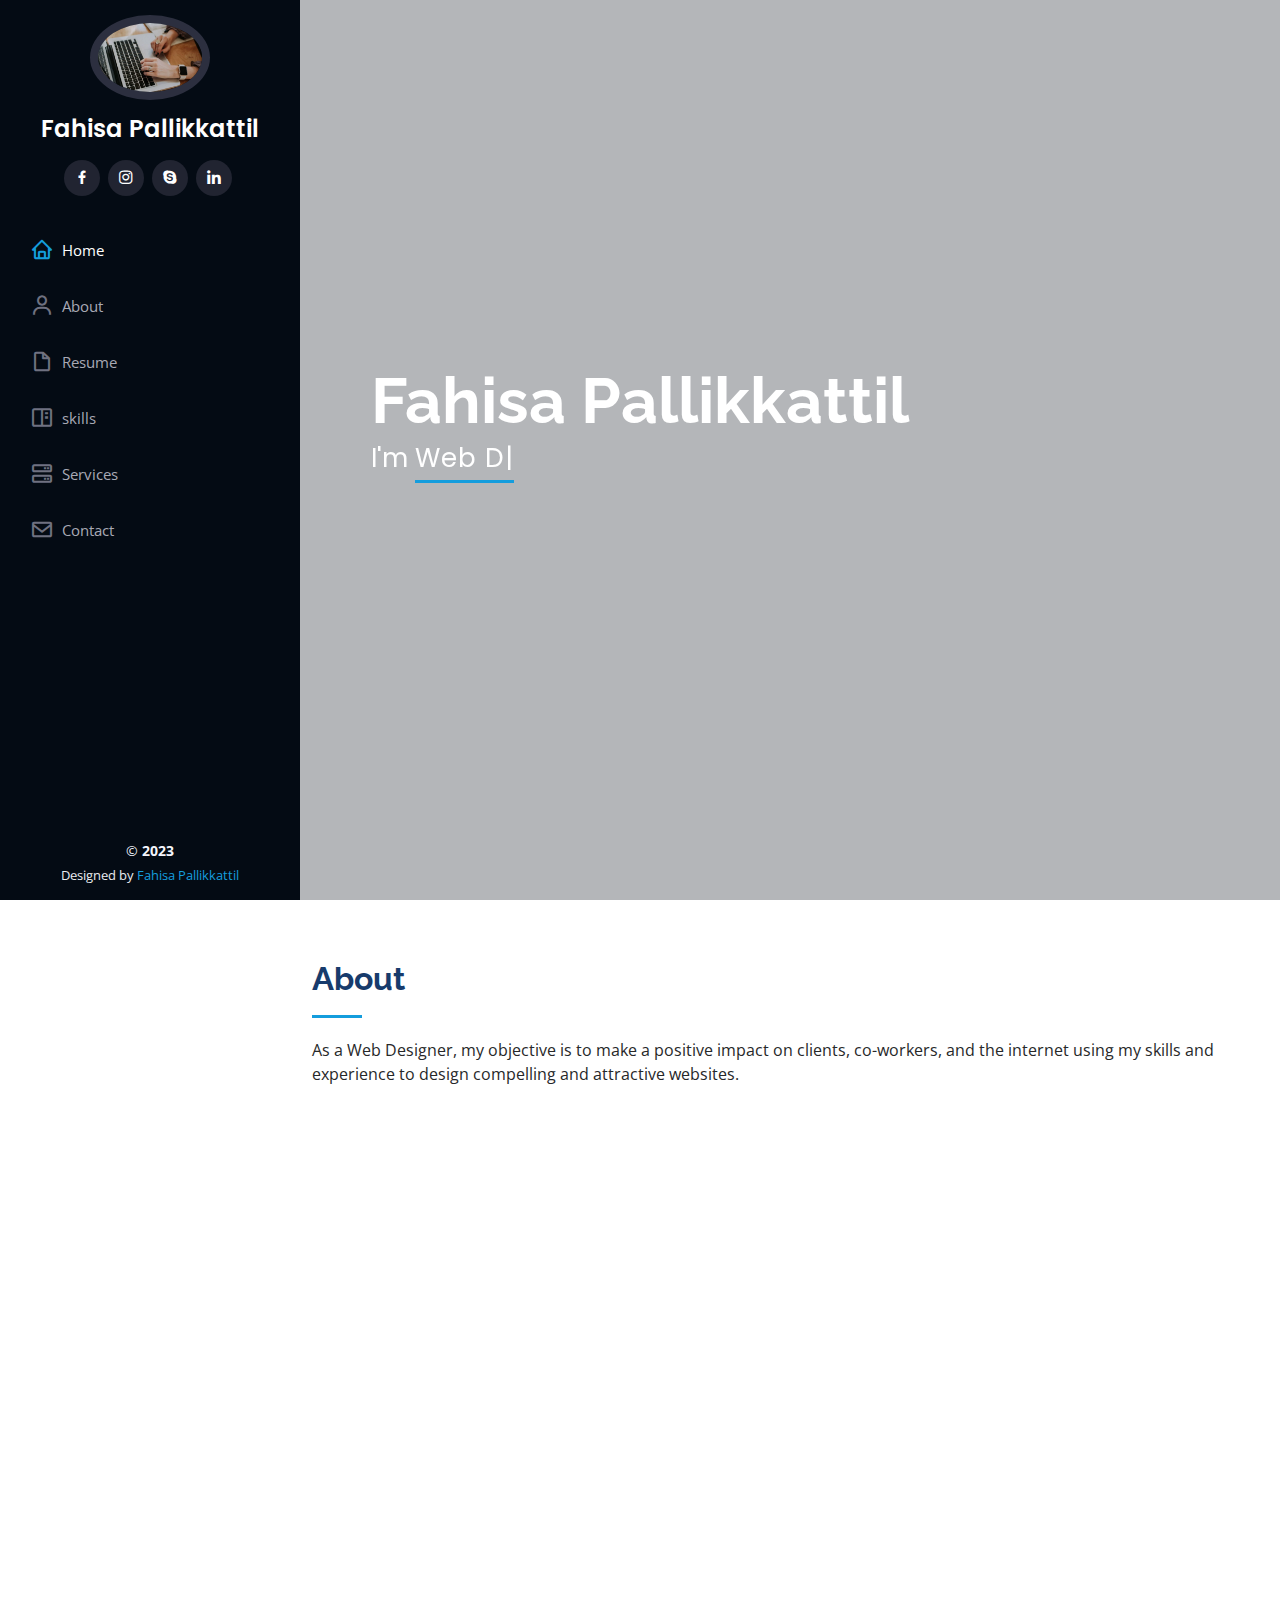
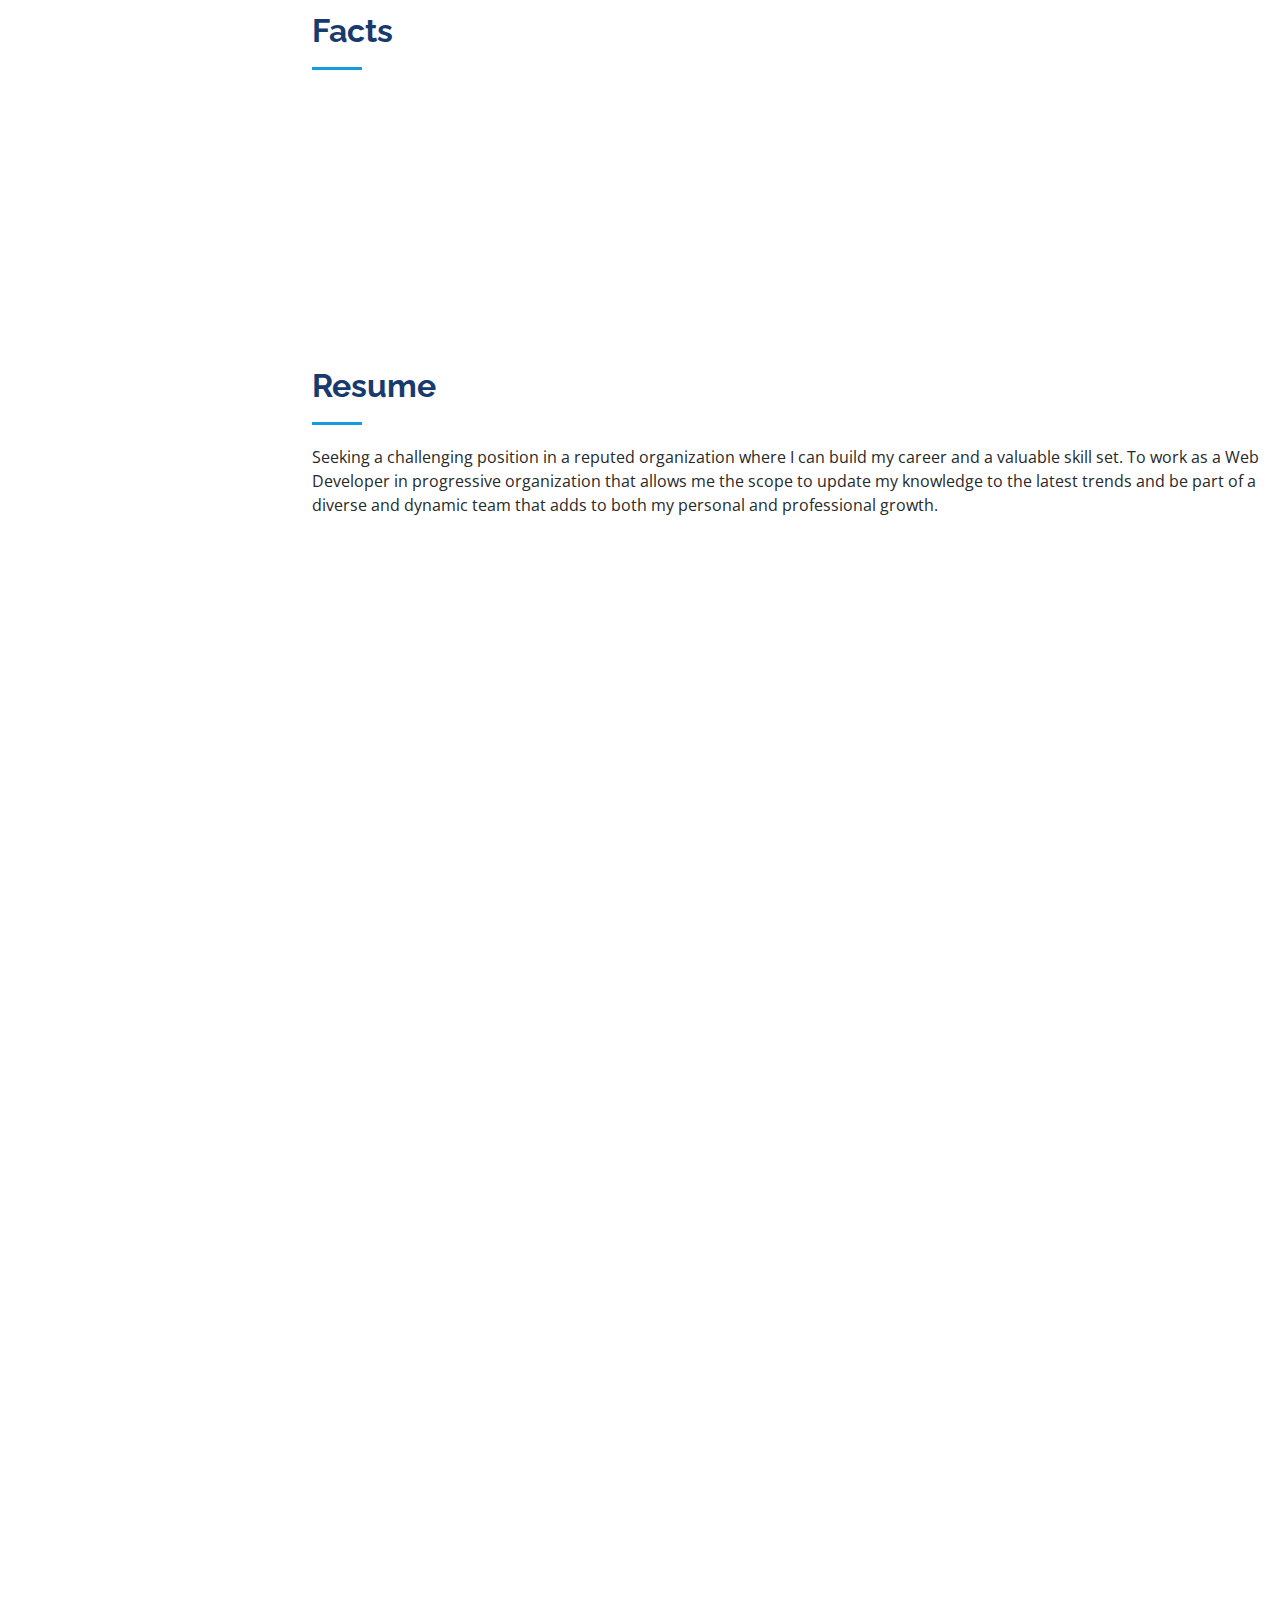
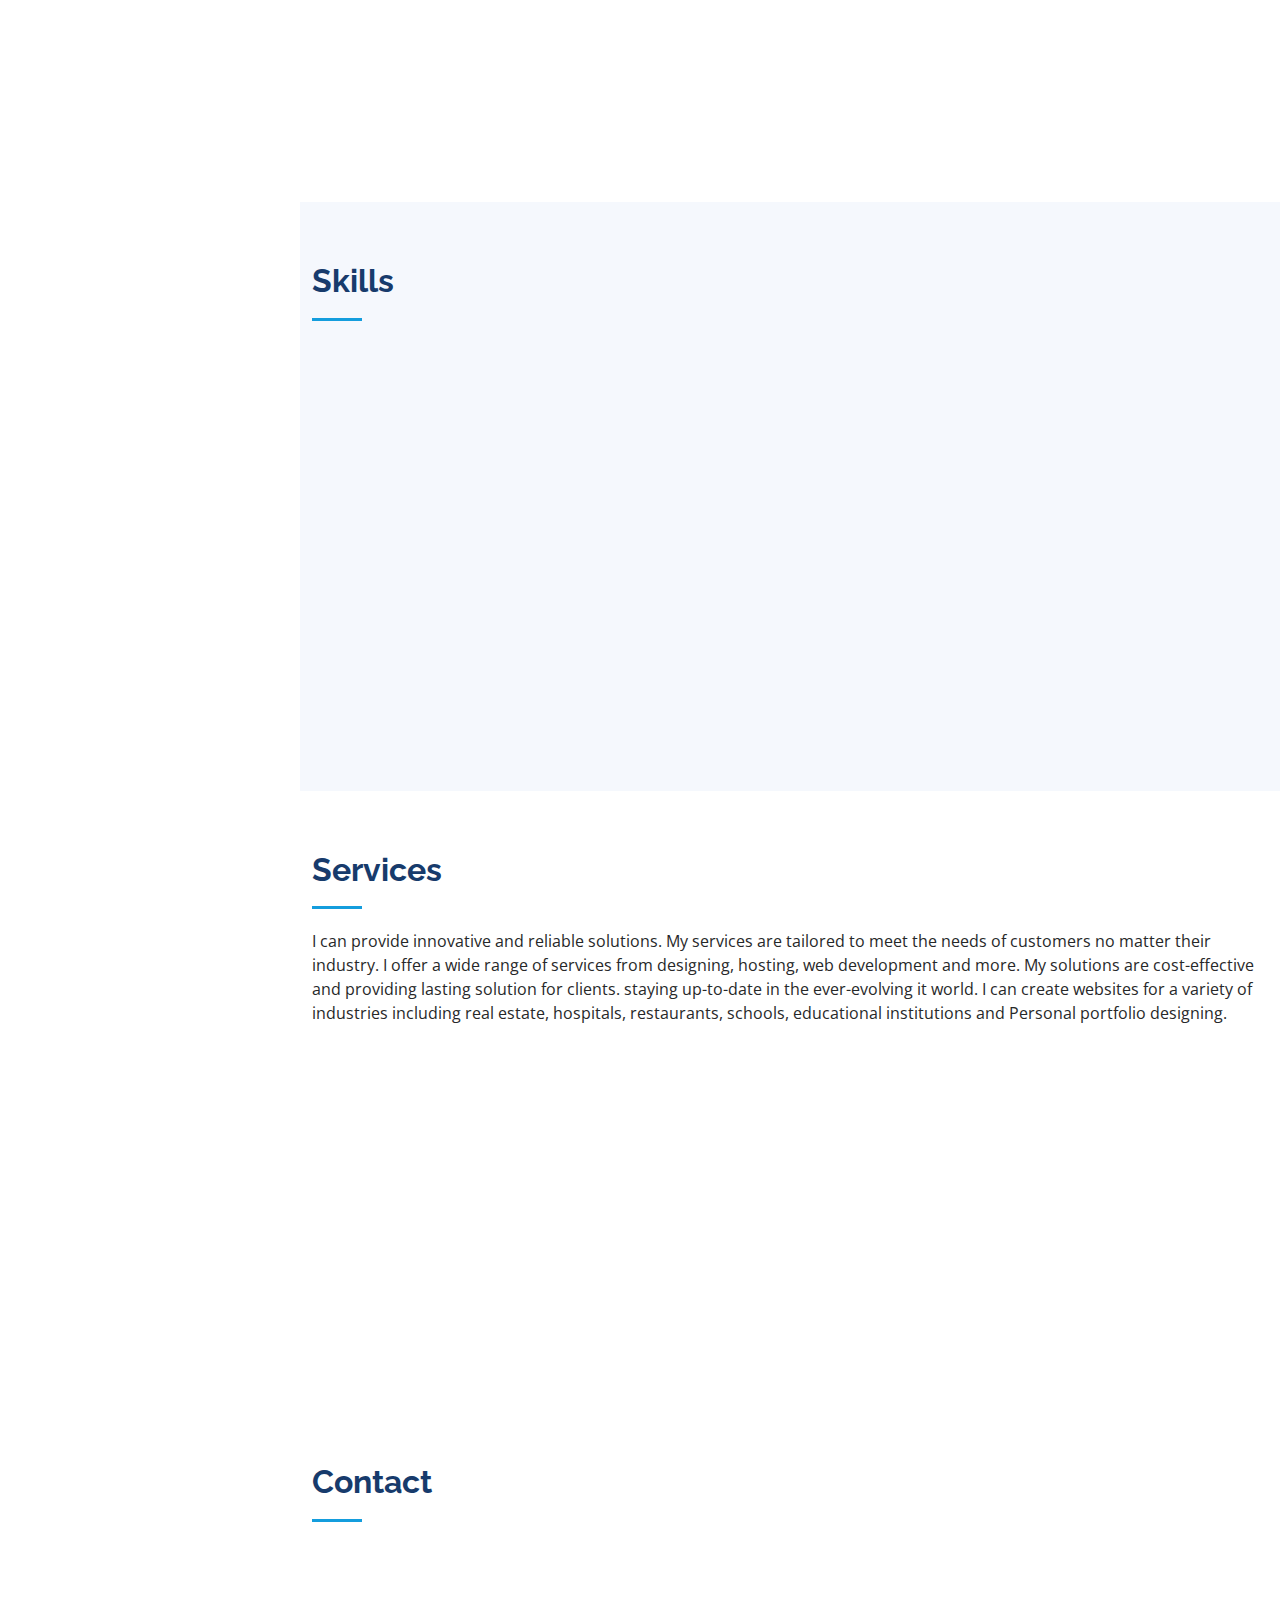
==== commit e61d832f: "Update index.html" ====
--- a/index.html
+++ b/index.html
@@ -172,7 +172,7 @@
             <h3 class="resume-title">Sumary</h3>
             <div class="resume-item pb-0">
               <h4>Fahisa Pallikkattil</h4>
-              <p><em>Innovative and deadline-driven Web Designer with 1+ years of experience. Designing static and dynamic websites. Solving code problems. Editing & Designing to build perfect web designs.</em></p>
+              <p><em>Innovative and deadline-driven Web Designer with 2+ years of experience. Designing static and dynamic websites. Solving code problems. Editing & Designing to build perfect web designs.</em></p>
               <ul>
                 <li>Dubai, UAE</li>
                 <li>+971 589669765</li>
@@ -196,9 +196,22 @@
             <div class="resume-item">
               <h4>Certified in Oracle</h4>
               <h5>2011</h5>
-              <p><em>Oracle, India</em></p>
+              <p><em>Mahendra Engineering College, India</em></p>
               <p></p>
             </div>
+
+
+            <h3 class="resume-title">Publications</h3>
+            <div class="resume-item pb-0">
+              <h4>Design and Implementation of Intelligent Mobile Browser on a Device Pose Recognition</h4>
+              <p><em>International journal of Engineering Research & Technology (IJERT) | Jun 4, 2021</em></p>
+              <p><em>www.ijert.org/design-and-implementation-of-intelligent-mobile-browser-on-a-device-pose-recognition</em></p>
+              </div>
+            <div class="resume-item pb-0">
+              <h4>An Intelligent recommendations on mobile pose identification</h4>
+              <p><em>International Journal of Scientific Research and Engineering Trends (IJSRET) | Nov 13, 2020</em></p>
+              <p><em>ijsret.com/2020/11/13/ijsret-volume-6-issue-6-nov-dec-2020/</em></p>
+              </div>
             
           </div>
           <div class="col-lg-6" data-aos="fade-up" data-aos-delay="100">
@@ -220,7 +233,7 @@
             
             <div class="resume-item">
               <h4>Web Designer</h4>
-              <h5>2022 - Present</h5>
+              <h5>2022 - 2023</h5>
               <p><em>Brototype,India </em></p>
               <ul>
                 <li>Static Responsive website Designing</li>
@@ -336,6 +349,21 @@
               </div>
             </div>
 
+            <div class="progress">
+              <span class="skill">Python <i class="val">80%</i></span>
+              <div class="progress-bar-wrap">
+                <div class="progress-bar" role="progressbar" aria-valuenow="80" aria-valuemin="0" aria-valuemax="100"></div>
+              </div>
+            </div>
+
+            <div class="progress">
+              <span class="skill">MySQL<i class="val">80%</i></span>
+              <div class="progress-bar-wrap">
+                <div class="progress-bar" role="progressbar" aria-valuenow="80" aria-valuemin="0" aria-valuemax="100"></div>
+              </div>
+            </div>
+
+            
           </div>
 
         </div>
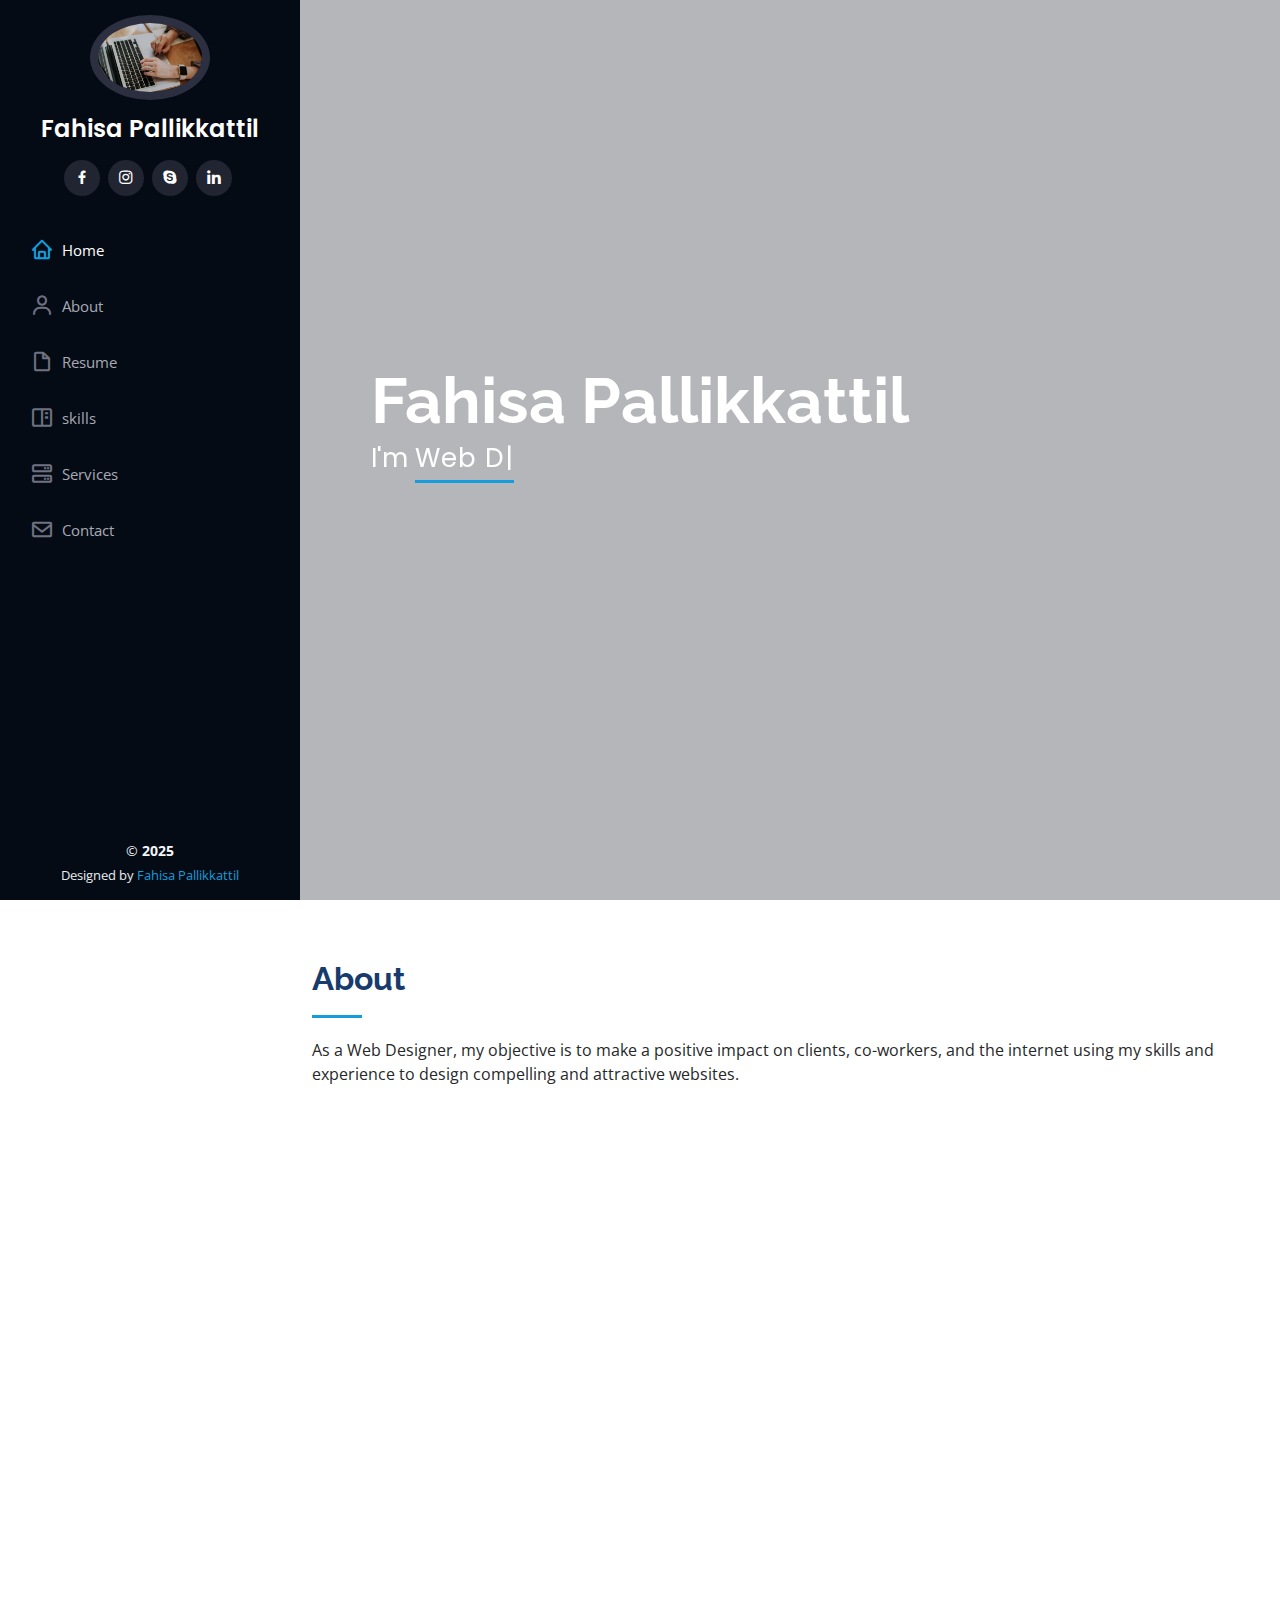
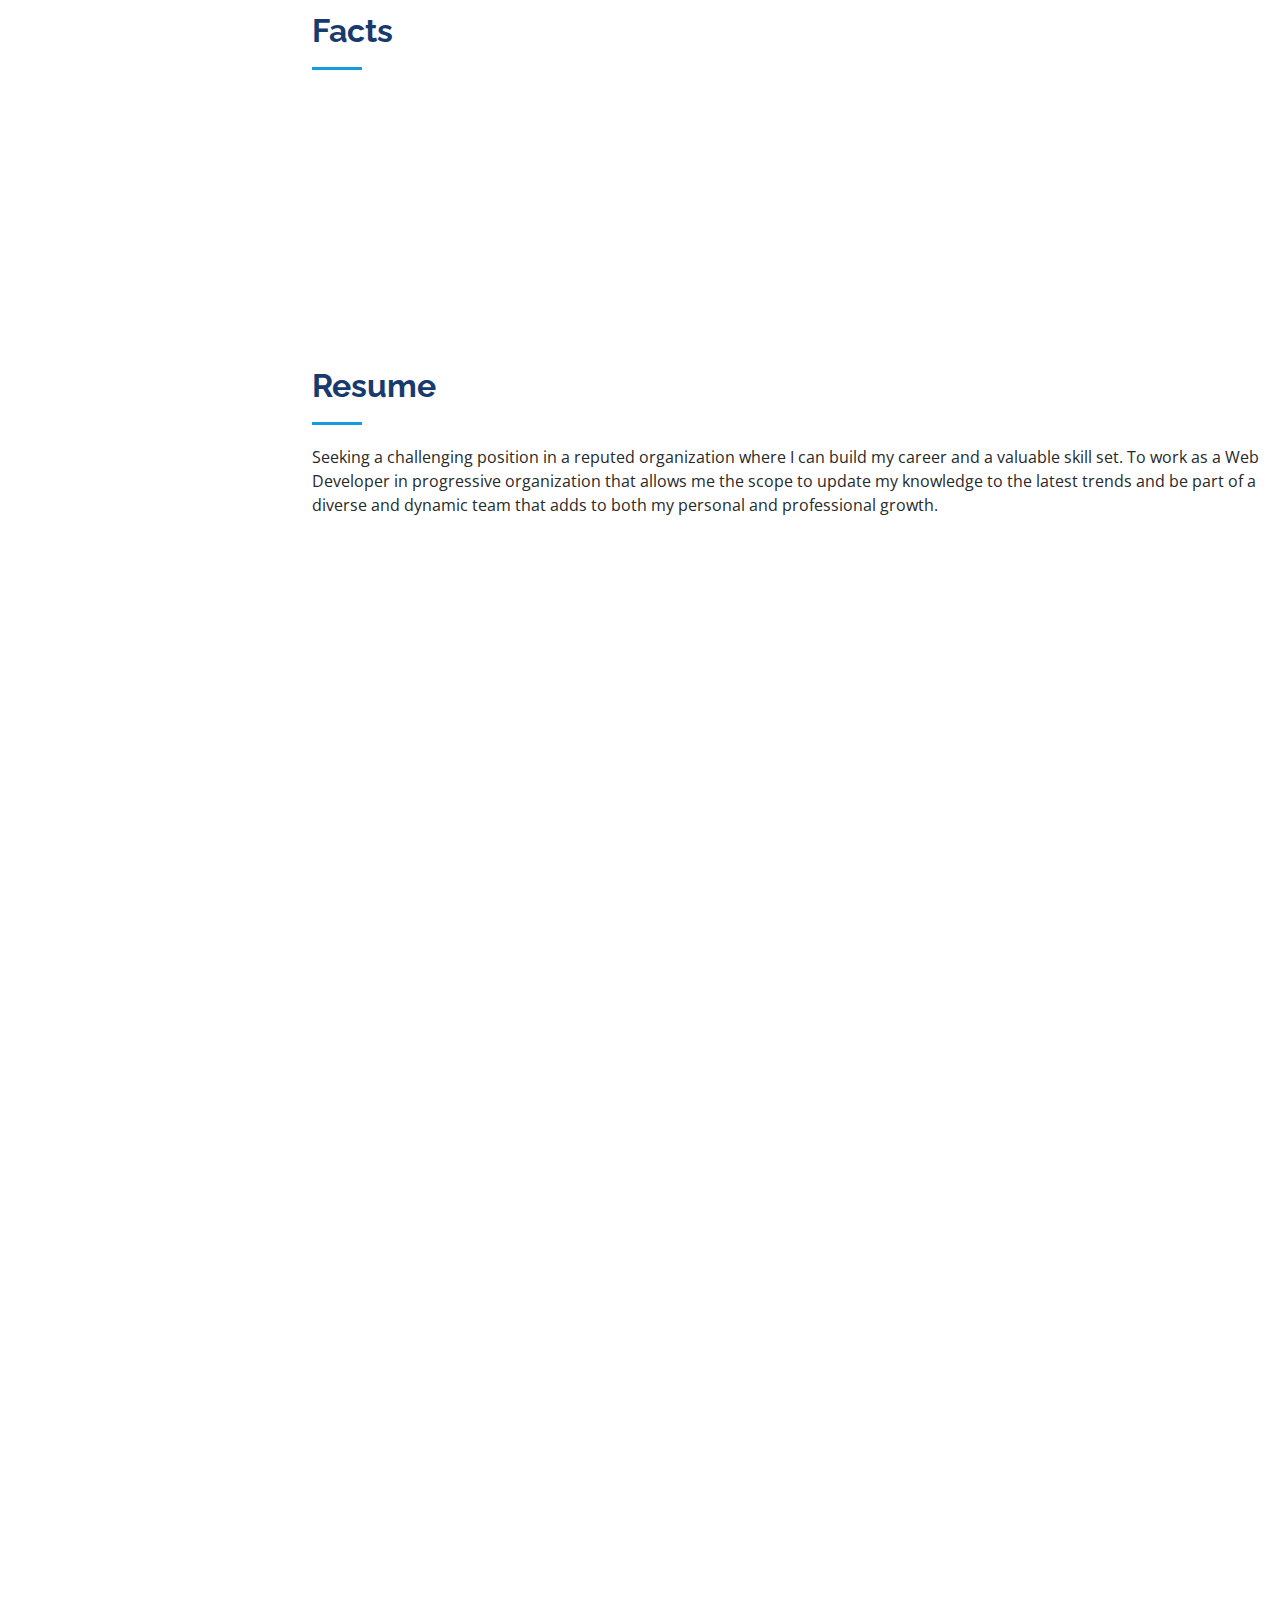
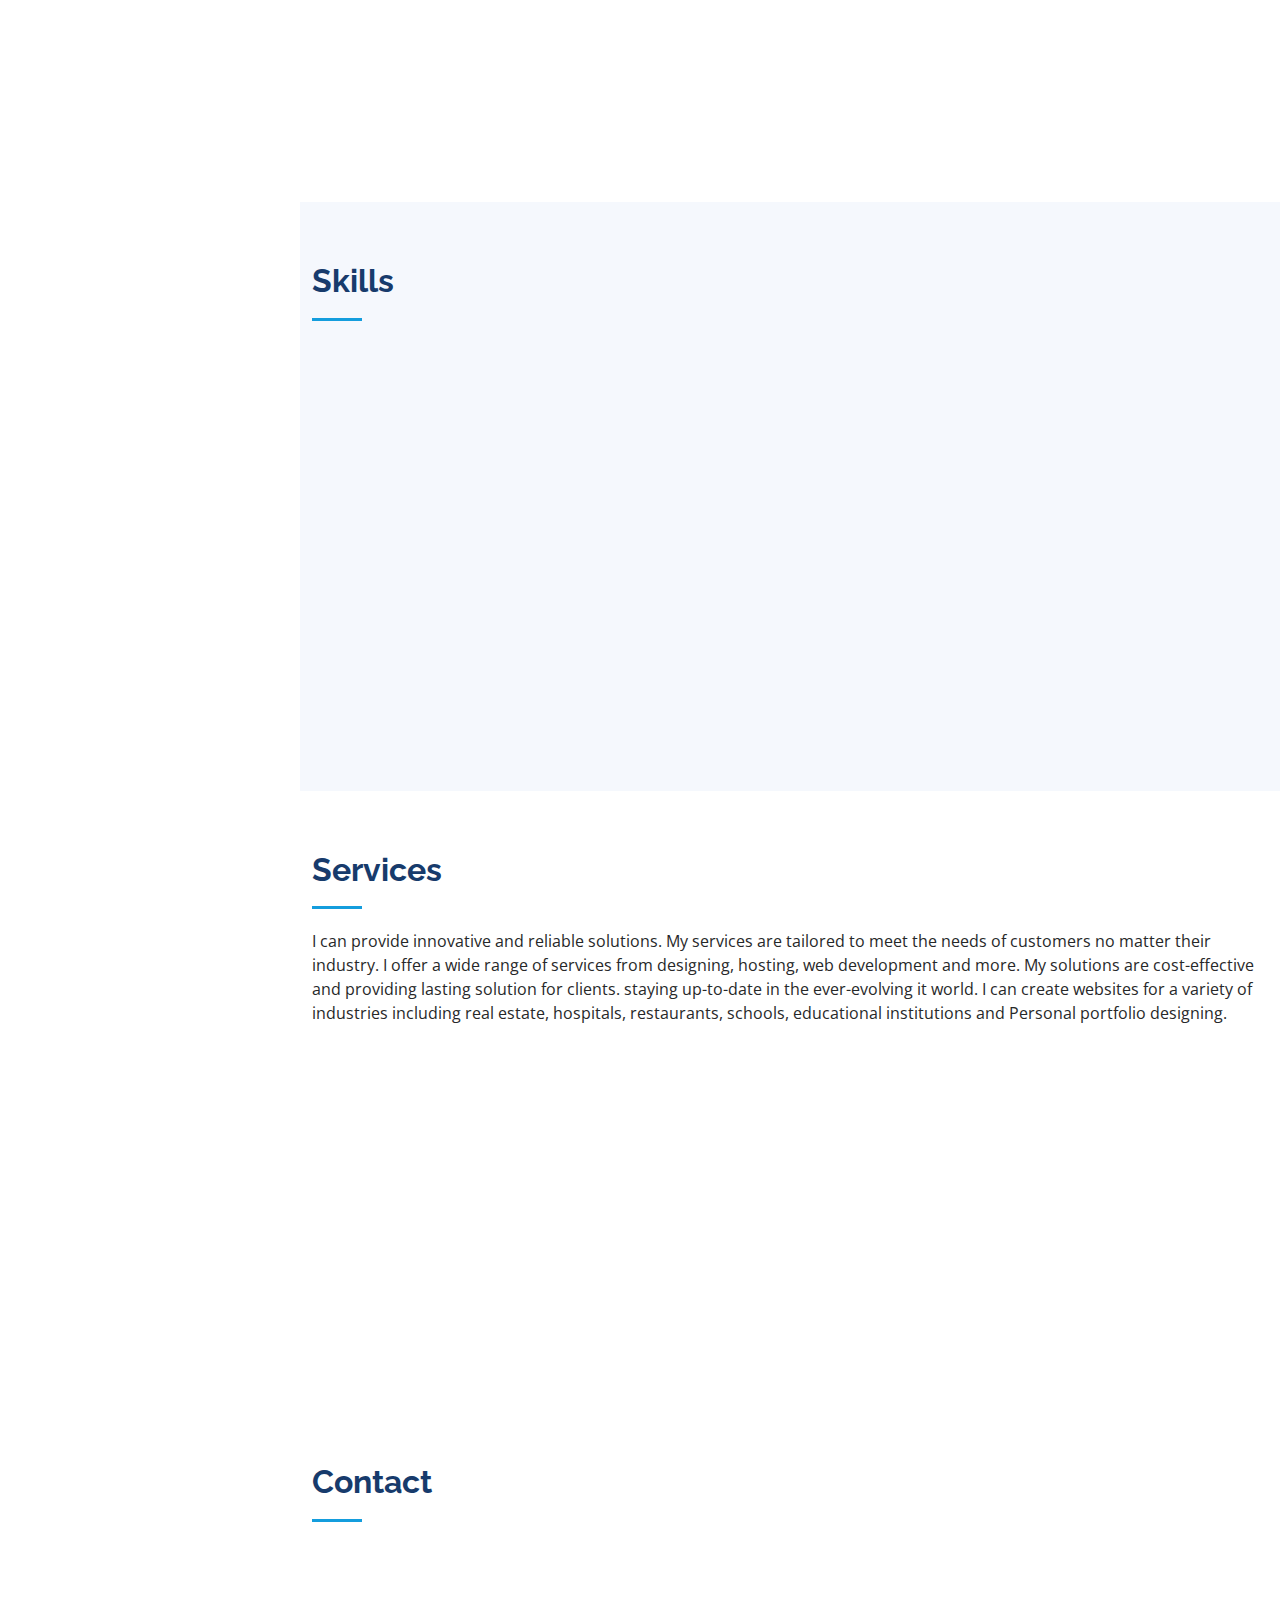
==== commit a3374b38: "Update" ====
--- a/index.html
+++ b/index.html
@@ -485,7 +485,7 @@
   <footer id="footer">
     <div class="container">
       <div class="copyright">
-        &copy;  <strong><span>2023</span></strong>
+        &copy;  <strong><span>2025</span></strong>
       </div>
       <div class="credits">
         <!-- All the links in the footer should remain intact. -->
